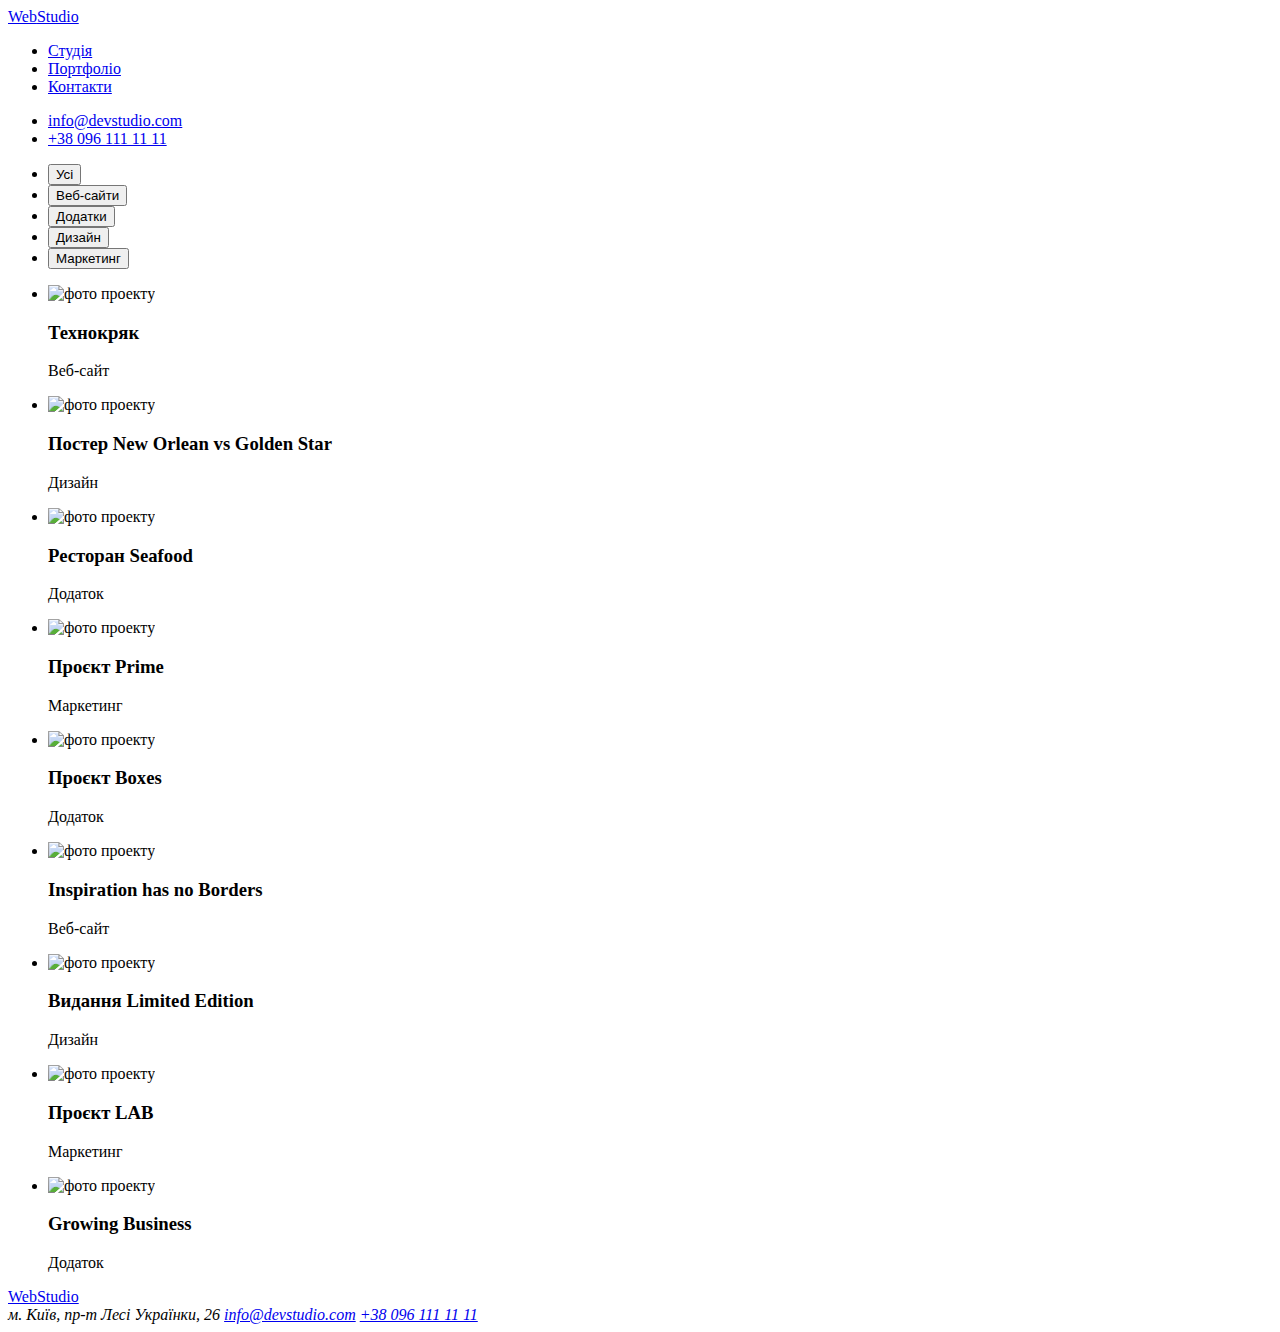
==== portfolio.html @ 147032fc "Add files via upload" ====
<!DOCTYPE html>
<html lang="uk">
<head>
    <meta charset="UTF-8">
    <meta http-equiv="X-UA-Compatible" content="IE=edge">
    <meta name="viewport" content="width=device-width, initial-scale=1.0">
    <title>Портфоліо</title>
    <link rel="preconnect" href="https://fonts.googleapis.com">
    <link rel="preconnect" href="https://fonts.gstatic.com" crossorigin>
    <link href="https://fonts.googleapis.com/css2?family=Raleway:wght@700&family=Roboto:wght@400;500;700;900&display=swap" rel="stylesheet">
    <link rel="stylesheet" href="./css/styles.css">
</head>
</head>
<body>
    <header class="page-header">
        <a class="logo-link link" href="#"><span class="logo-link-color">Web</span>Studio</a>
        <nav class="navigation">
            <ul class="nav-list list">
                <li class="nav-list-item">
                    <a class="nav-list-link link" href="#">Студія</a>
                </li>
                <li class="nav-list-item">
                    <a  class="nav-list-link link" href="#">Портфоліо</a>
                </li>
                <li class="nav-list-item">
                    <a  class="nav-list-link link" href="#">Контакти</a>
                </li>
            </ul>
        </nav>
        <ul class="list">
            <li class="project-list-items list"><a class="contact-mail link" href="mailto:info@devstudio.com">info@devstudio.com</a></li>
            <li class="project-list-items list"><a class="contact-phone link" href="tel:+380961111111">+38 096 111 11 11</a></li>
        </ul>
    </header>
    <!--Project filter-->
    <section>
        <ul class="project-filter">
            <li class="project-filter-button list"><button type="button">Усі</button></li>
            <li class="project-filter-button list"><button type="button">Веб-сайти</button></li>
            <li class="project-filter-button list"><button type="button">Додатки</button></li>
            <li class="project-filter-button list"><button type="button">Дизайн</button></li>
            <li class="project-filter-button list"><button type="button">Маркетинг</button></li>
        </ul>
    </section>
    <!--Project-->
    <section>
        <ul class="project-items-list">
            <li class="project-list-items list">
                <img src="./images/img-2(1).png" width="370" alt="фото проекту">
                <h3 class="project-item">Технокряк</h3>
                <p class="project-list-item">Веб-сайт</p>
            </li>
            <li class="project-list-items list">
                <img src="./images/img-2(2).png" width="370" alt="фото проекту">
                <h3 class="project-item">Постер New Orlean vs Golden Star</h3 class="project-item">
                <p class="project-list-item">Дизайн</p>
            </li>
            <li class="project-list-items list">
                <img src="./images/img-2(3).png" width="370" alt="фото проекту">
                <h3 class="project-item">Ресторан Seafood</h3 class="project-item">
                <p class="project-list-item">Додаток</p>
            </li>
            <li class="project-list-items list">
                <img src="./images/img-2(4).png" width="370" alt="фото проекту">
                <h3 class="project-item">Проєкт Prime</h3 class="project-item">
                <p class="project-list-item">Маркетинг</p>
            </li>
            <li class="project-list-items list">
                <img src="./images/img-2(5).png" width="370" alt="фото проекту">
                <h3 class="project-item">Проєкт Boxes</h3 class="project-item">
                <p class="project-list-item">Додаток</p>
            </li>
            <li class="project-list-items list">
                <img src="./images/img-2(6).png" width="370" alt="фото проекту">
                <h3 class="project-item">Inspiration has no Borders</h3 class="project-item">
                <p class="project-list-item">Веб-сайт</p>
            </li>
            <li class="project-list-items list">
                <img src="./images/img-2(7).png" width="370" alt="фото проекту">
                <h3 class="project-item">Видання Limited Edition</h3 class="project-item">
                <p class="project-list-item">Дизайн</p>
            </li>
            <li class="project-list-items list">
                <img src="./images/img-2(8).png" width="370" alt="фото проекту">
                <h3 class="project-item">Проєкт LAB</h3 class="project-item">
                <p class="project-list-item">Маркетинг</p>
            </li>
            <li class="project-list-items list">
                <img src="./images/img-2(9).png" width="370" alt="фото проекту">
                <h3 class="project-item">Growing Business</h3>
                <p class="project-list-item">Додаток</p>
            </li>
        </ul>
    </section>
    <footer>
        <a class="logo-link link" href="#"><span class="logo-link-color">Web</span>Studio</a>
        <address class="contact-address">
            м. Київ, пр-т Лесі Українки, 26
            <a class="contacts link" href="mailto:info@devstudio.com">info@devstudio.com</a>
            <a class="contacts link" href="tel:+380961111111">+38 096 111 11 11</a>                
        </address>
    </footer>
</body>
</html>
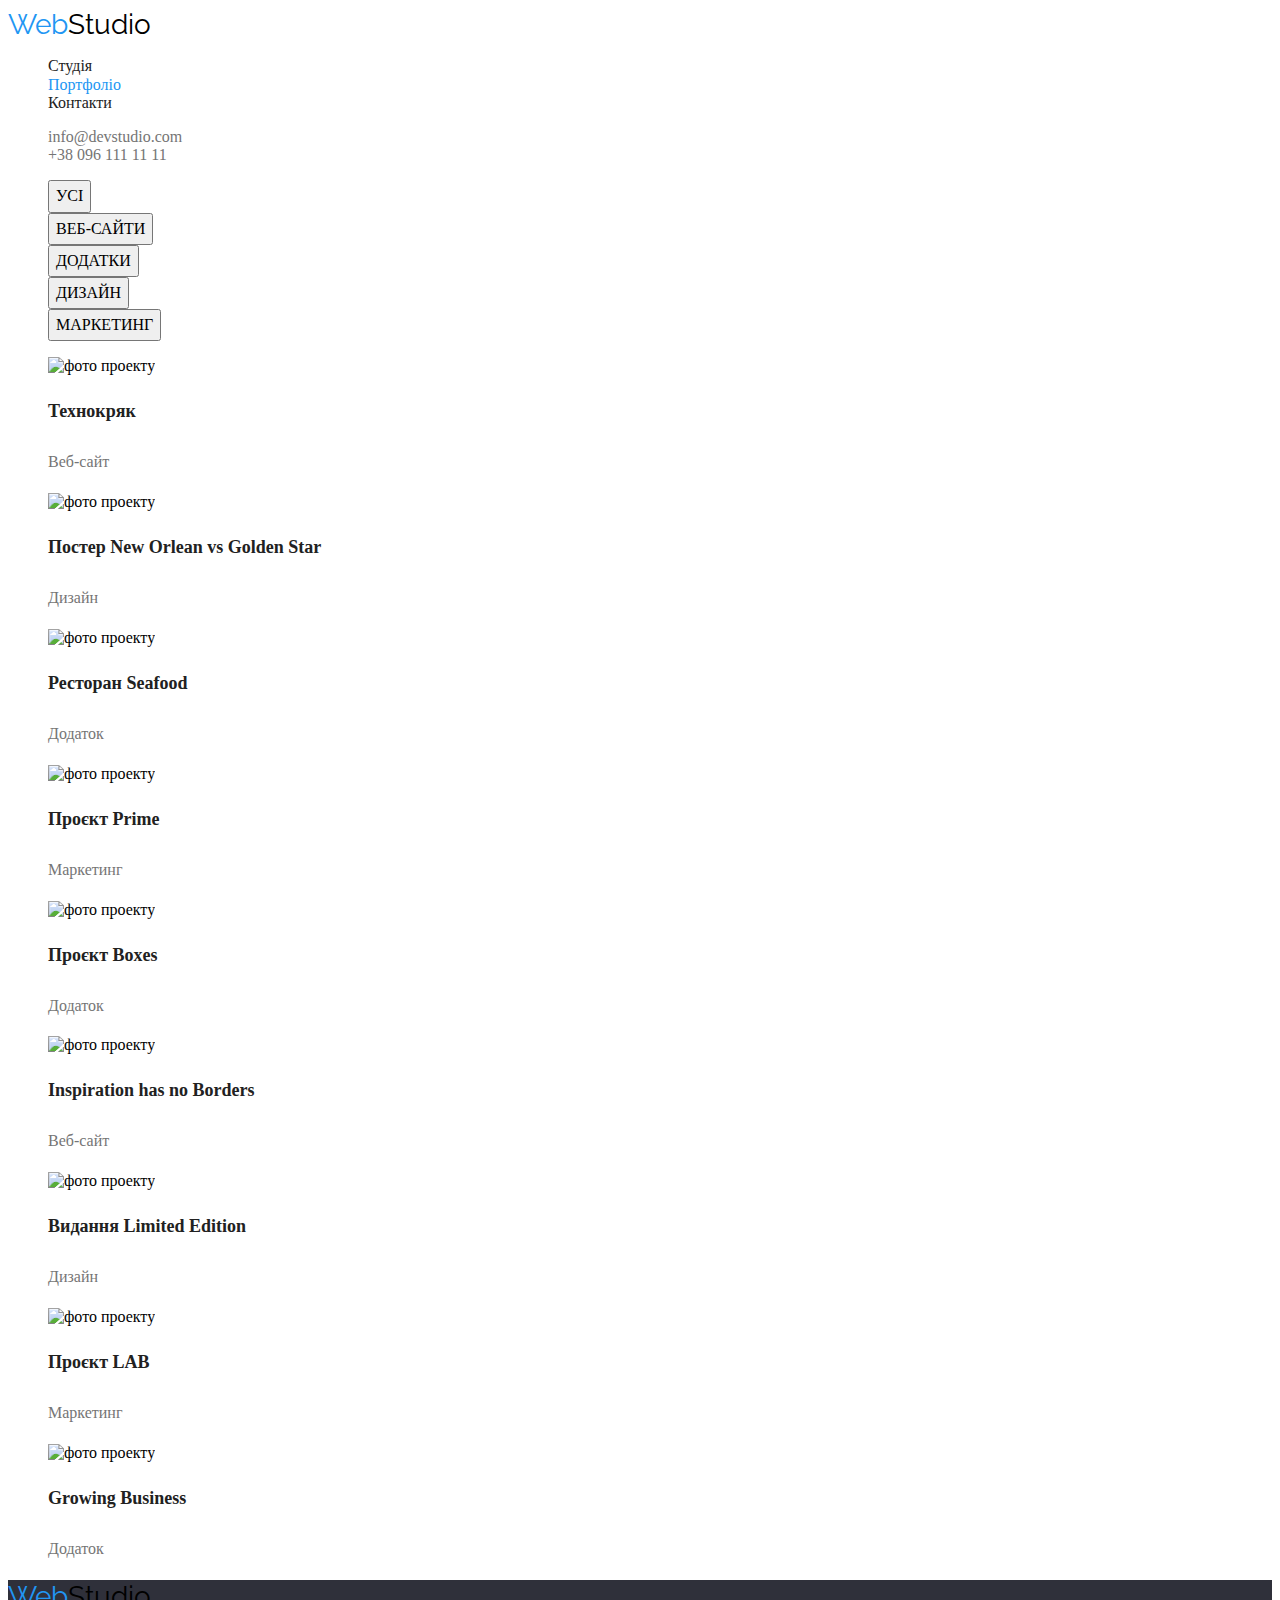
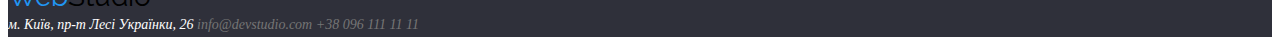
==== commit 9fec7e27: "Add files via upload" ====
--- a/portfolio.html
+++ b/portfolio.html
@@ -13,14 +13,14 @@
 </head>
 <body>
     <header class="page-header">
-        <a class="logo-link link" href="#"><span class="logo-link-color">Web</span>Studio</a>
+        <a class="logo-link link" href="#"><span class="accent">Web</span>Studio</a>
         <nav class="navigation">
             <ul class="nav-list list">
                 <li class="nav-list-item">
-                    <a class="nav-list-link link" href="#">Студія</a>
+                    <a class="nav-list-link link" href="index.html">Студія</a>
                 </li>
                 <li class="nav-list-item">
-                    <a  class="nav-list-link link" href="#">Портфоліо</a>
+                    <a  class="nav-list-link link" href="#"><span class="accent">Портфоліо</span></a>
                 </li>
                 <li class="nav-list-item">
                     <a  class="nav-list-link link" href="#">Контакти</a>
@@ -32,18 +32,15 @@
             <li class="project-list-items list"><a class="contact-phone link" href="tel:+380961111111">+38 096 111 11 11</a></li>
         </ul>
     </header>
-    <!--Project filter-->
+    <!--Project-->
     <section>
         <ul class="project-filter">
-            <li class="project-filter-button list"><button type="button">Усі</button></li>
-            <li class="project-filter-button list"><button type="button">Веб-сайти</button></li>
-            <li class="project-filter-button list"><button type="button">Додатки</button></li>
-            <li class="project-filter-button list"><button type="button">Дизайн</button></li>
-            <li class="project-filter-button list"><button type="button">Маркетинг</button></li>
-        </ul>
-    </section>
-    <!--Project-->
-    <section>
+            <li class="list"><button  class="project-filter-button" type="button">Усі</button></li>
+            <li class="list"><button  class="project-filter-button" type="button">Веб-сайти</button></li>
+            <li class="list"><button  class="project-filter-button" type="button">Додатки</button></li>
+            <li class="list"><button  class="project-filter-button" type="button">Дизайн</button></li>
+            <li class="list"><button  class="project-filter-button" type="button">Маркетинг</button></li>
+        </ul>    
         <ul class="project-items-list">
             <li class="project-list-items list">
                 <img src="./images/img-2(1).png" width="370" alt="фото проекту">
@@ -92,8 +89,8 @@
             </li>
         </ul>
     </section>
-    <footer>
-        <a class="logo-link link" href="#"><span class="logo-link-color">Web</span>Studio</a>
+    <footer class="page-footer">
+        <a class="logo-link link" href="#"><span class="accent">Web</span>Studio</a>
         <address class="contact-address">
             м. Київ, пр-т Лесі Українки, 26
             <a class="contacts link" href="mailto:info@devstudio.com">info@devstudio.com</a>
--- a/css/styles.css
+++ b/css/styles.css
@@ -0,0 +1,231 @@
+:root{
+    --primery-font-family: Roboto, sans-serif;
+    --secondary-font-family: Raleway, sans-serif;
+    --primery-text-color-teme-light:#000000;
+    --secondary-text-color-teme-light:#212121;
+    --primery-text-color-teme-dark:#FFFFFF;
+    --secondary-text-color-teme-dark:#757575;
+    --accent-color: #2196F3;
+    --background-color-dark-teme: #2F303A;
+}
+
+.body{
+    font-family: Roboto, sans-serif;
+}
+
+.list{
+    list-style: none;
+}
+
+.link{
+    text-decoration: none;
+}
+
+.accent{
+    color: var(--accent-color);
+}
+
+/*====Start Header====*/
+
+.logo-link{
+    font-family: var(--secondary-font-family);
+    font-style: 900;
+    font-size: 28px;
+    line-height: 1.19;
+    vertical-align: top;
+    letter-spacing: 3%;
+    color: var(--primery-text-color-teme-light);   
+}
+
+.nav-list-link{
+    font-style: 500;
+    font-size: 16px;
+    line-height: 1.14;
+    vertical-align: top;
+    letter-spacing: 2%;
+    color: var(--secondary-text-color-teme-light);
+    ;
+}
+
+.nav-list-link:hover, 
+.nav-list-link:focus{
+    color: var(--accent-color);
+}
+
+.contact-mail, 
+.contact-phone {
+    font-style: 500;
+    font-size: 16px;
+    line-height: 1.14;
+    vertical-align: top;
+    letter-spacing: 2%;
+    color: var(--secondary-text-color-teme-dark);
+}
+
+.contact-mail:hover, 
+.contact-mail:focus, 
+.contact-phone:hover, 
+.contact-phone:focus{
+    color: var(--accent-color);
+}
+
+
+/*====End Header====*/
+
+/*====Start Hero====*/
+
+.hero{
+    background-color: var(--background-color-dark-teme);
+}
+
+.modal-button{
+    font-family: inherit;
+    font-style: 700;
+    font-size: 16px;
+    line-height: 1.87;
+    letter-spacing: 6%;
+    color: var(--primery-text-color-teme-light);
+    text-transform: uppercase;
+    cursor: pointer;
+}
+
+.modal-button:hover, 
+.modal-buttone:focus{
+    background-color: var(--accent-color);
+    color: var(--primery-text-color-teme-dark);
+}
+
+.main-title{
+    font-style: black;
+    font-weight: 700;
+    font-size: 44px;
+    line-height: 1.36;
+    vertical-align: top;
+    letter-spacing: 6%;
+    color: var(--primery-text-color-teme-dark); 
+}
+
+/*====End Hero====*/
+
+/*====Start Feature====*/
+
+.feature-item{
+    font-style: 900;
+    font-size: 14px;
+    line-height: 1.14;
+    vertical-align: top;
+    letter-spacing: 3%;
+    color: var(--secondary-text-color-teme-light);
+}
+
+.feature-list-item{
+    font-style: 400;
+    font-size: 14px;
+    line-height: 1.71;
+    vertical-align: top;
+    letter-spacing: 3%;
+    color: var(--secondary-text-color-teme-dark);
+}
+
+/*====End Feature====*/
+
+/*====Start Team====*/
+
+.subtitle{
+    font-style: 400;
+    font-size: 36px;
+    line-height: 1.16;
+    vertical-align: top;
+    letter-spacing: 3%;
+    color: var(--secondary-text-color-teme-light);
+    background-color: #F5F4FA;
+}
+
+.about-team-name{
+    font-style: 500;
+    font-size: 16px;
+    line-height: 1.19;
+    vertical-align: top;
+    letter-spacing: 3%;
+    color: var(--secondary-text-color-teme-light);
+    background-color:  #F5F4FA;
+}
+
+
+.about-team-item{
+    font-style: 400;
+    font-size: 16px;
+    line-height: 1.19;
+    vertical-align: Top;
+    letter-spacing: 3%;
+    color: var(--secondary-text-color-teme-dark);
+    background-color:  #F5F4FA;
+}
+
+/*====End Team====*/
+
+/*====Start Footer====*/
+
+.page-footer{
+    background-color: var(--background-color-dark-teme);
+}
+
+.contact-address{
+    font-style: 500;
+    font-size: 14px;
+    line-height: 1.71;
+    vertical-align: Top;
+    letter-spacing: 3%;
+    color: var(--primery-text-color-teme-dark);
+}
+
+.contacts{
+    font-style: 400;
+    font-size: 14px;
+    line-height: 1.71;
+    vertical-align: Top;
+    letter-spacing: 3%;
+    color: var(--secondary-text-color-teme-dark); 
+}
+
+/*====End Footer====*/
+
+/*====Start Project====*/
+
+.project-filter-button{
+    font-family: inherit;
+    font-style: 500;
+    font-size: 16px;
+    line-height: 1.63;
+    letter-spacing: 6%;
+    color: var(--primery-text-color-teme-light);
+    text-transform: uppercase;
+    cursor: pointer;
+}
+
+
+.project-filter-button:hover, 
+.project-filter-button:focus{
+    background-color: var(--accent-color);
+    color: var(--primery-text-color-teme-dark);
+}
+
+.project-item{
+    font-style: 500;
+    font-size: 18px;
+    line-height: 2.00;
+    vertical-align: Top;
+    letter-spacing: 6%;
+    color: var(--secondary-text-color-teme-light); 
+}
+
+.project-list-item{
+    font-style: 400;
+    font-size: 16px;
+    line-height: 1.87;
+    vertical-align: Top;
+    letter-spacing: 3%;
+    color: var(--secondary-text-color-teme-dark); 
+}
+
+/*====End Project====*/
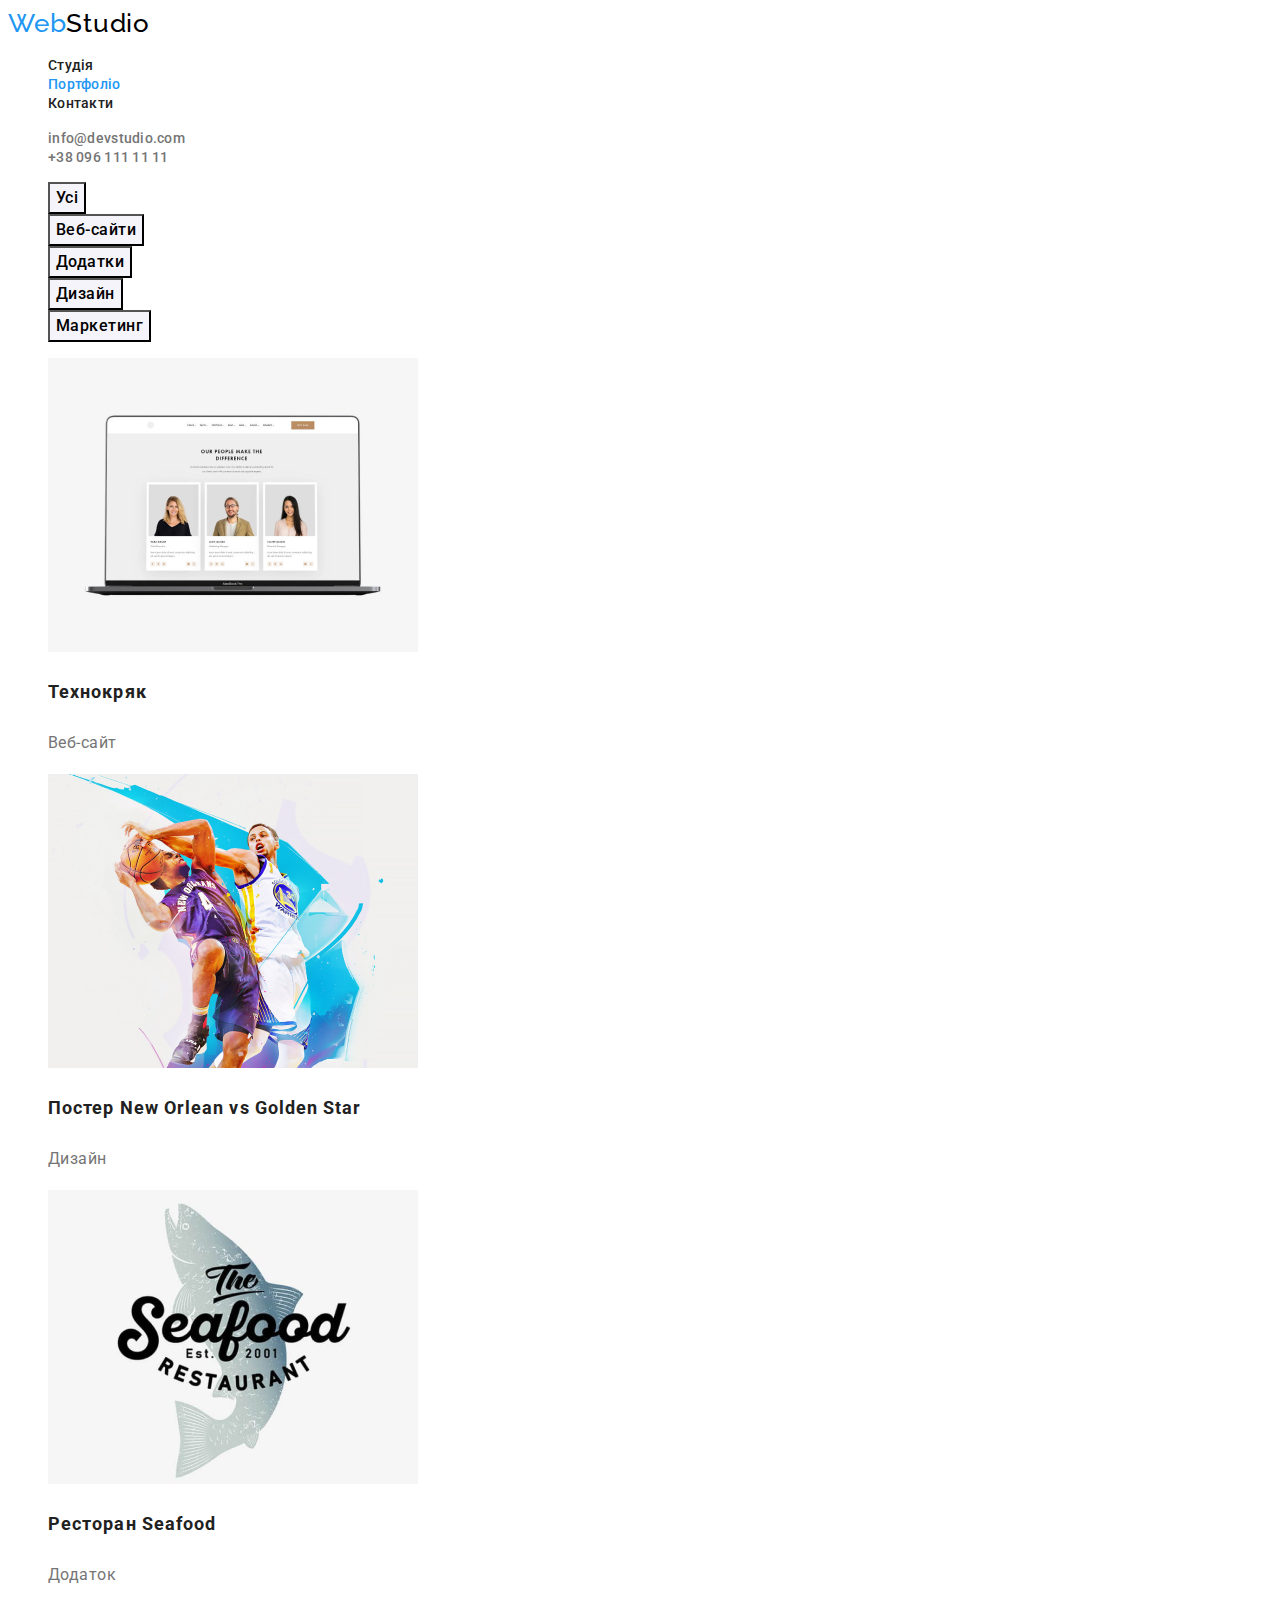
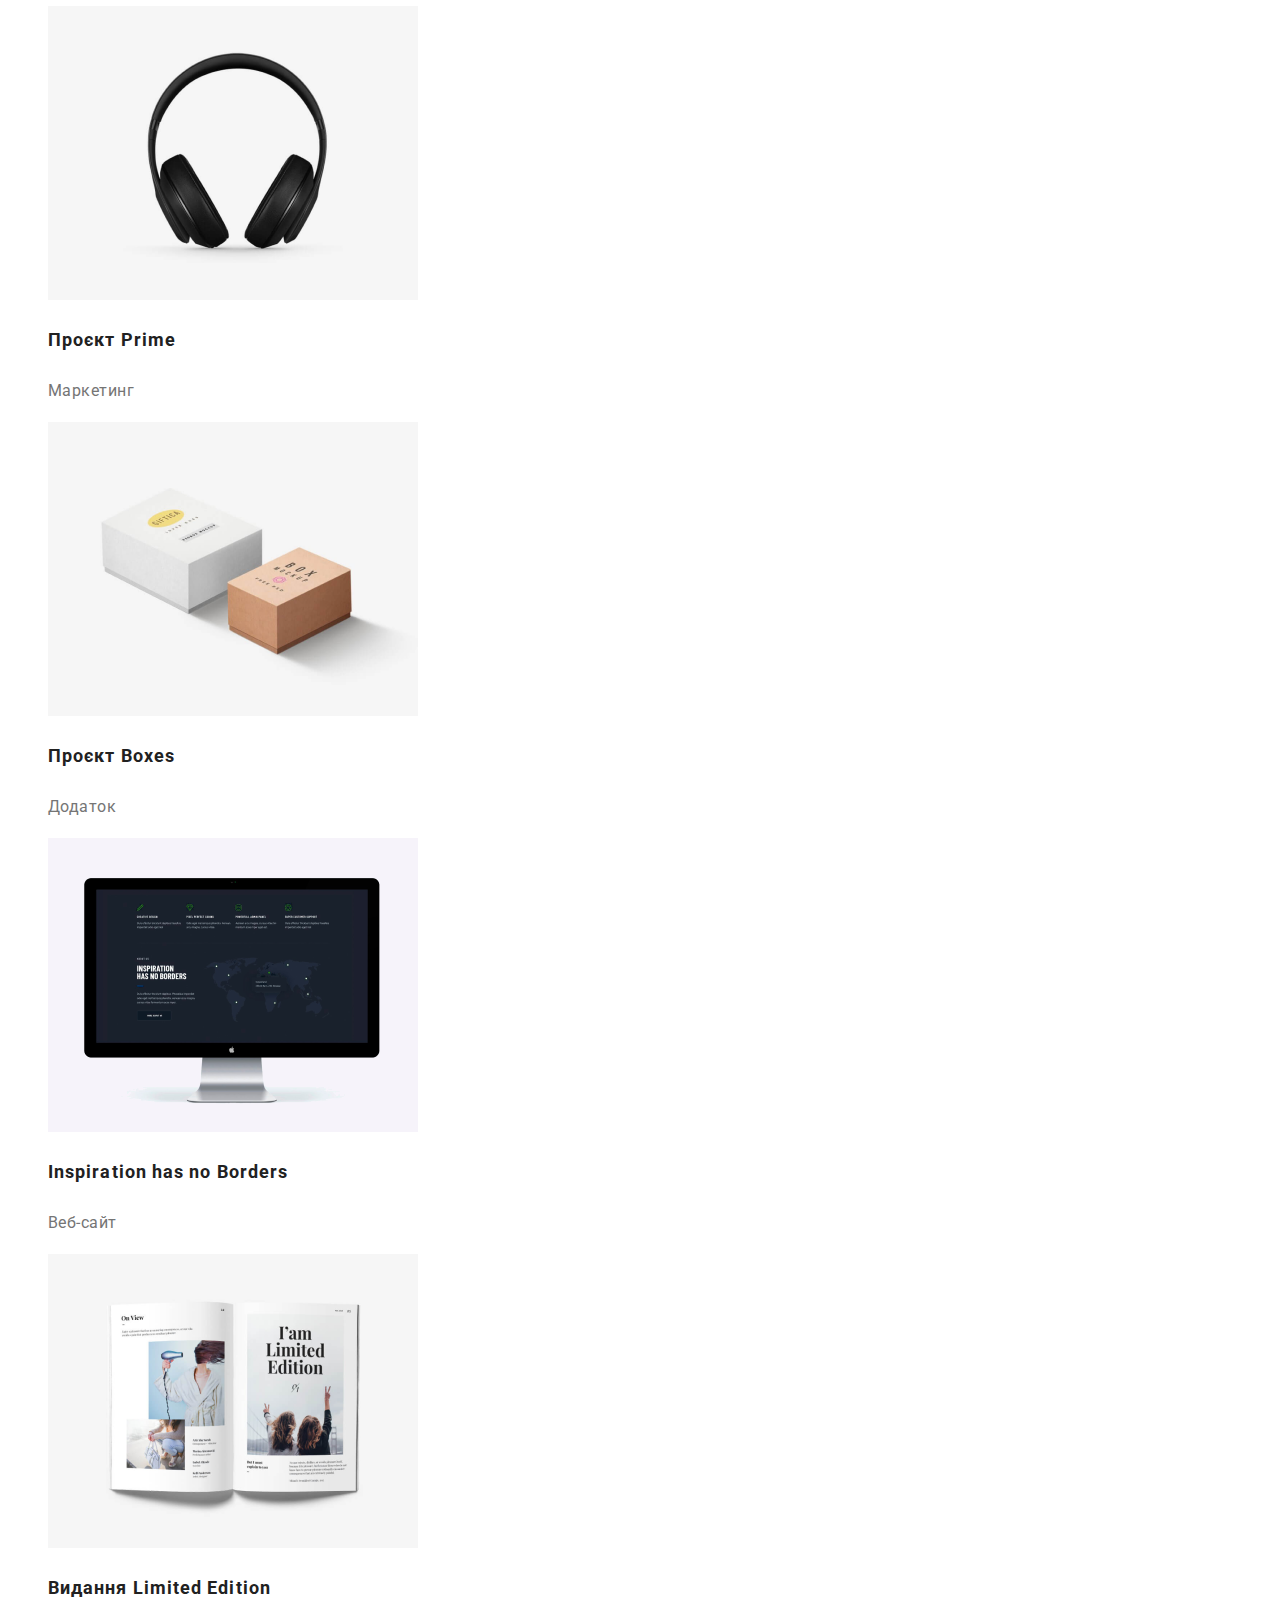
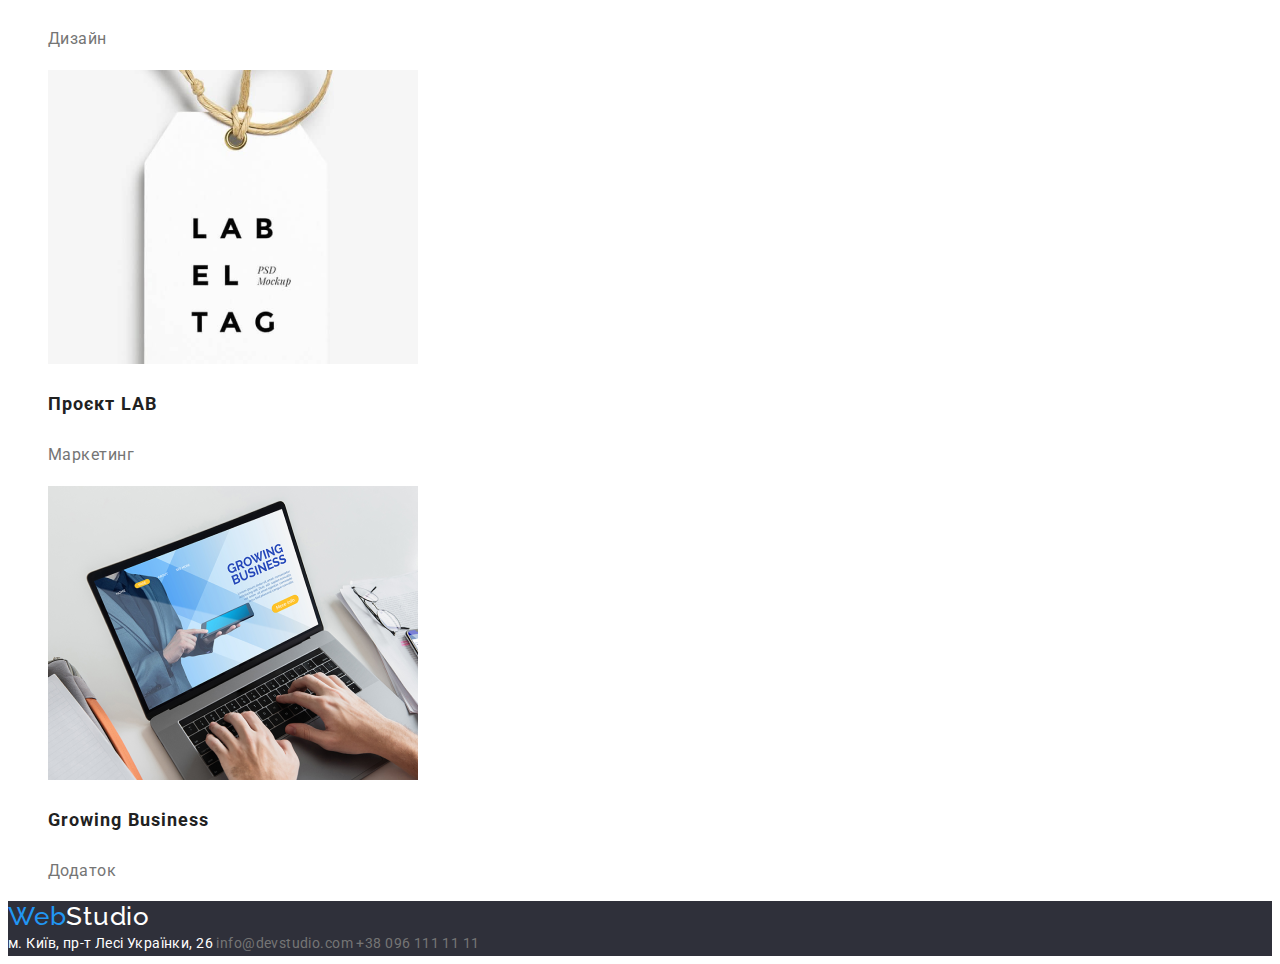
==== commit 6aa02b13: "Add files via upload" ====
--- a/portfolio.html
+++ b/portfolio.html
@@ -32,7 +32,8 @@
             <li class="project-list-items list"><a class="contact-phone link" href="tel:+380961111111">+38 096 111 11 11</a></li>
         </ul>
     </header>
-    <!--Project-->
+    <main>
+        <!--Project-->
     <section>
         <ul class="project-filter">
             <li class="list"><button  class="project-filter-button" type="button">Усі</button></li>
@@ -43,52 +44,71 @@
         </ul>    
         <ul class="project-items-list">
             <li class="project-list-items list">
-                <img src="./images/img-2(1).png" width="370" alt="фото проекту">
-                <h3 class="project-item">Технокряк</h3>
-                <p class="project-list-item">Веб-сайт</p>
+                <a class="link" href="">
+                    <img src="./images/img-2(1).png" width="370" alt="фото проекту">
+                    <h3 class="project-item">Технокряк</h3>
+                    <p class="project-list-item">Веб-сайт</p>
+                </a>
             </li>
             <li class="project-list-items list">
-                <img src="./images/img-2(2).png" width="370" alt="фото проекту">
-                <h3 class="project-item">Постер New Orlean vs Golden Star</h3 class="project-item">
-                <p class="project-list-item">Дизайн</p>
+                <a class="link" href="">
+                    <img src="./images/img-2(2).png" width="370" alt="фото проекту">
+                    <h3 class="project-item">Постер New Orlean vs Golden Star</h3 class="project-item">
+                    <p class="project-list-item">Дизайн</p>
+                </a>
             </li>
             <li class="project-list-items list">
-                <img src="./images/img-2(3).png" width="370" alt="фото проекту">
-                <h3 class="project-item">Ресторан Seafood</h3 class="project-item">
-                <p class="project-list-item">Додаток</p>
+                <a class="link" href="">
+                    <img src="./images/img-2(3).png" width="370" alt="фото проекту">
+                    <h3 class="project-item">Ресторан Seafood</h3 class="project-item">
+                    <p class="project-list-item">Додаток</p>
+                </a>
             </li>
             <li class="project-list-items list">
-                <img src="./images/img-2(4).png" width="370" alt="фото проекту">
-                <h3 class="project-item">Проєкт Prime</h3 class="project-item">
-                <p class="project-list-item">Маркетинг</p>
+                <a class="link" href="">
+                    <img src="./images/img-2(4).png" width="370" alt="фото проекту">
+                    <h3 class="project-item">Проєкт Prime</h3 class="project-item">
+                    <p class="project-list-item">Маркетинг</p>
+                </a>
             </li>
             <li class="project-list-items list">
-                <img src="./images/img-2(5).png" width="370" alt="фото проекту">
-                <h3 class="project-item">Проєкт Boxes</h3 class="project-item">
-                <p class="project-list-item">Додаток</p>
+                <a class="link" href="">
+                    <img src="./images/img-2(5).png" width="370" alt="фото проекту">
+                    <h3 class="project-item">Проєкт Boxes</h3 class="project-item">
+                    <p class="project-list-item">Додаток</p>
+                </a>
             </li>
             <li class="project-list-items list">
-                <img src="./images/img-2(6).png" width="370" alt="фото проекту">
-                <h3 class="project-item">Inspiration has no Borders</h3 class="project-item">
-                <p class="project-list-item">Веб-сайт</p>
+                <a class="link" href="">
+                    <img src="./images/img-2(6).png" width="370" alt="фото проекту">
+                    <h3 class="project-item">Inspiration has no Borders</h3 class="project-item">
+                    <p class="project-list-item">Веб-сайт</p>
+                </a>
             </li>
             <li class="project-list-items list">
-                <img src="./images/img-2(7).png" width="370" alt="фото проекту">
-                <h3 class="project-item">Видання Limited Edition</h3 class="project-item">
-                <p class="project-list-item">Дизайн</p>
+                <a class="link" href="">
+                    <img src="./images/img-2(7).png" width="370" alt="фото проекту">
+                    <h3 class="project-item">Видання Limited Edition</h3 class="project-item">
+                    <p class="project-list-item">Дизайн</p>
+                </a>
             </li>
             <li class="project-list-items list">
-                <img src="./images/img-2(8).png" width="370" alt="фото проекту">
-                <h3 class="project-item">Проєкт LAB</h3 class="project-item">
-                <p class="project-list-item">Маркетинг</p>
+                <a class="link" href="">
+                    <img src="./images/img-2(8).png" width="370" alt="фото проекту">
+                    <h3 class="project-item">Проєкт LAB</h3 class="project-item">
+                    <p class="project-list-item">Маркетинг</p>
+                </a>
             </li>
             <li class="project-list-items list">
-                <img src="./images/img-2(9).png" width="370" alt="фото проекту">
-                <h3 class="project-item">Growing Business</h3>
-                <p class="project-list-item">Додаток</p>
+                <a class="link" href="">
+                    <img src="./images/img-2(9).png" width="370" alt="фото проекту">
+                    <h3 class="project-item">Growing Business</h3>
+                    <p class="project-list-item">Додаток</p>
+                </a>
             </li>
         </ul>
     </section>
+    </main>
     <footer class="page-footer">
         <a class="logo-link link" href="#"><span class="accent">Web</span>Studio</a>
         <address class="contact-address">
--- a/css/styles.css
+++ b/css/styles.css
@@ -6,11 +6,12 @@
     --primery-text-color-teme-dark:#FFFFFF;
     --secondary-text-color-teme-dark:#757575;
     --accent-color: #2196F3;
-    --background-color-dark-teme: #2F303A;
-}
-
-.body{
-    font-family: Roboto, sans-serif;
+    --background-color-teme-dark: #2F303A;
+    --background-color-teme-light: #F5F4FA;
+}
+
+body{
+    font-family: var(--primery-font-family);
 }
 
 .list{
@@ -29,22 +30,19 @@
 
 .logo-link{
     font-family: var(--secondary-font-family);
-    font-style: 900;
-    font-size: 28px;
+    font-weight: 500;
+    font-size: 26px;
     line-height: 1.19;
-    vertical-align: top;
-    letter-spacing: 3%;
+    letter-spacing: 0.03em;
     color: var(--primery-text-color-teme-light);   
 }
 
 .nav-list-link{
-    font-style: 500;
-    font-size: 16px;
+    font-weight: 500;
+    font-size: 14px;
     line-height: 1.14;
-    vertical-align: top;
-    letter-spacing: 2%;
-    color: var(--secondary-text-color-teme-light);
-    ;
+    letter-spacing: 0.02em;
+    color: var(--secondary-text-color-teme-light);
 }
 
 .nav-list-link:hover, 
@@ -54,11 +52,10 @@
 
 .contact-mail, 
 .contact-phone {
-    font-style: 500;
-    font-size: 16px;
+    font-weight: 500;
+    font-size: 14px;
     line-height: 1.14;
-    vertical-align: top;
-    letter-spacing: 2%;
+    letter-spacing: 0.02em;
     color: var(--secondary-text-color-teme-dark);
 }
 
@@ -75,33 +72,26 @@
 /*====Start Hero====*/
 
 .hero{
-    background-color: var(--background-color-dark-teme);
+    background-color: var(--background-color-teme-dark);
 }
 
 .modal-button{
     font-family: inherit;
-    font-style: 700;
+    font-weight: 700;
     font-size: 16px;
     line-height: 1.87;
-    letter-spacing: 6%;
-    color: var(--primery-text-color-teme-light);
-    text-transform: uppercase;
+    letter-spacing: 0.06em;
+    color: var(--primery-text-color-teme-dark);
+    background-color: var(--accent-color);
+    text-transform: none;
     cursor: pointer;
 }
 
-.modal-button:hover, 
-.modal-buttone:focus{
-    background-color: var(--accent-color);
-    color: var(--primery-text-color-teme-dark);
-}
-
 .main-title{
-    font-style: black;
-    font-weight: 700;
+    font-weight: 900;
     font-size: 44px;
     line-height: 1.36;
-    vertical-align: top;
-    letter-spacing: 6%;
+    letter-spacing: 0.06em;
     color: var(--primery-text-color-teme-dark); 
 }
 
@@ -110,20 +100,18 @@
 /*====Start Feature====*/
 
 .feature-item{
-    font-style: 900;
+    font-weight: 700;
     font-size: 14px;
     line-height: 1.14;
-    vertical-align: top;
-    letter-spacing: 3%;
+    letter-spacing: 0.03em;
     color: var(--secondary-text-color-teme-light);
 }
 
 .feature-list-item{
-    font-style: 400;
+    font-weight: 400;
     font-size: 14px;
     line-height: 1.71;
-    vertical-align: top;
-    letter-spacing: 3%;
+    letter-spacing: 0.03em;
     color: var(--secondary-text-color-teme-dark);
 }
 
@@ -131,35 +119,32 @@
 
 /*====Start Team====*/
 
+.our-team{
+    background-color: var(--background-color-teme-light);
+}
+
 .subtitle{
-    font-style: 400;
+    font-weight: 700;
     font-size: 36px;
     line-height: 1.16;
-    vertical-align: top;
-    letter-spacing: 3%;
-    color: var(--secondary-text-color-teme-light);
-    background-color: #F5F4FA;
+    letter-spacing: 0.03em;
+    color: var(--secondary-text-color-teme-light);
 }
 
 .about-team-name{
-    font-style: 500;
+    font-weight: 500;
     font-size: 16px;
     line-height: 1.19;
-    vertical-align: top;
-    letter-spacing: 3%;
-    color: var(--secondary-text-color-teme-light);
-    background-color:  #F5F4FA;
-}
-
+    letter-spacing: 0.03em;
+    color: var(--secondary-text-color-teme-light);
+}
 
 .about-team-item{
-    font-style: 400;
+    font-weight: 400;
     font-size: 16px;
     line-height: 1.19;
-    vertical-align: Top;
-    letter-spacing: 3%;
+    letter-spacing: 0.03em;
     color: var(--secondary-text-color-teme-dark);
-    background-color:  #F5F4FA;
 }
 
 /*====End Team====*/
@@ -167,24 +152,28 @@
 /*====Start Footer====*/
 
 .page-footer{
-    background-color: var(--background-color-dark-teme);
+    background-color: var(--background-color-teme-dark);
+
+}
+
+.page-footer>.logo-link{
+    color: var(--primery-text-color-teme-dark);
 }
 
 .contact-address{
-    font-style: 500;
+    font-style: normal;
+    font-weight: 400;
     font-size: 14px;
     line-height: 1.71;
-    vertical-align: Top;
-    letter-spacing: 3%;
+    letter-spacing: 0.03em;
     color: var(--primery-text-color-teme-dark);
 }
 
 .contacts{
-    font-style: 400;
+    font-weight: 400;
     font-size: 14px;
     line-height: 1.71;
-    vertical-align: Top;
-    letter-spacing: 3%;
+    letter-spacing: 0.03em;
     color: var(--secondary-text-color-teme-dark); 
 }
 
@@ -194,12 +183,13 @@
 
 .project-filter-button{
     font-family: inherit;
-    font-style: 500;
+    font-weight: 500;
     font-size: 16px;
     line-height: 1.63;
-    letter-spacing: 6%;
+    letter-spacing: 0.03em;
     color: var(--primery-text-color-teme-light);
-    text-transform: uppercase;
+    background-color: var(--background-color-teme-light);
+    text-transform: none;
     cursor: pointer;
 }
 
@@ -211,20 +201,18 @@
 }
 
 .project-item{
-    font-style: 500;
+    font-weight: 700;
     font-size: 18px;
     line-height: 2.00;
-    vertical-align: Top;
-    letter-spacing: 6%;
+    letter-spacing: 0.06em;
     color: var(--secondary-text-color-teme-light); 
 }
 
 .project-list-item{
-    font-style: 400;
+    font-weight: 400;
     font-size: 16px;
     line-height: 1.87;
-    vertical-align: Top;
-    letter-spacing: 3%;
+    letter-spacing: 0.03em;
     color: var(--secondary-text-color-teme-dark); 
 }
 
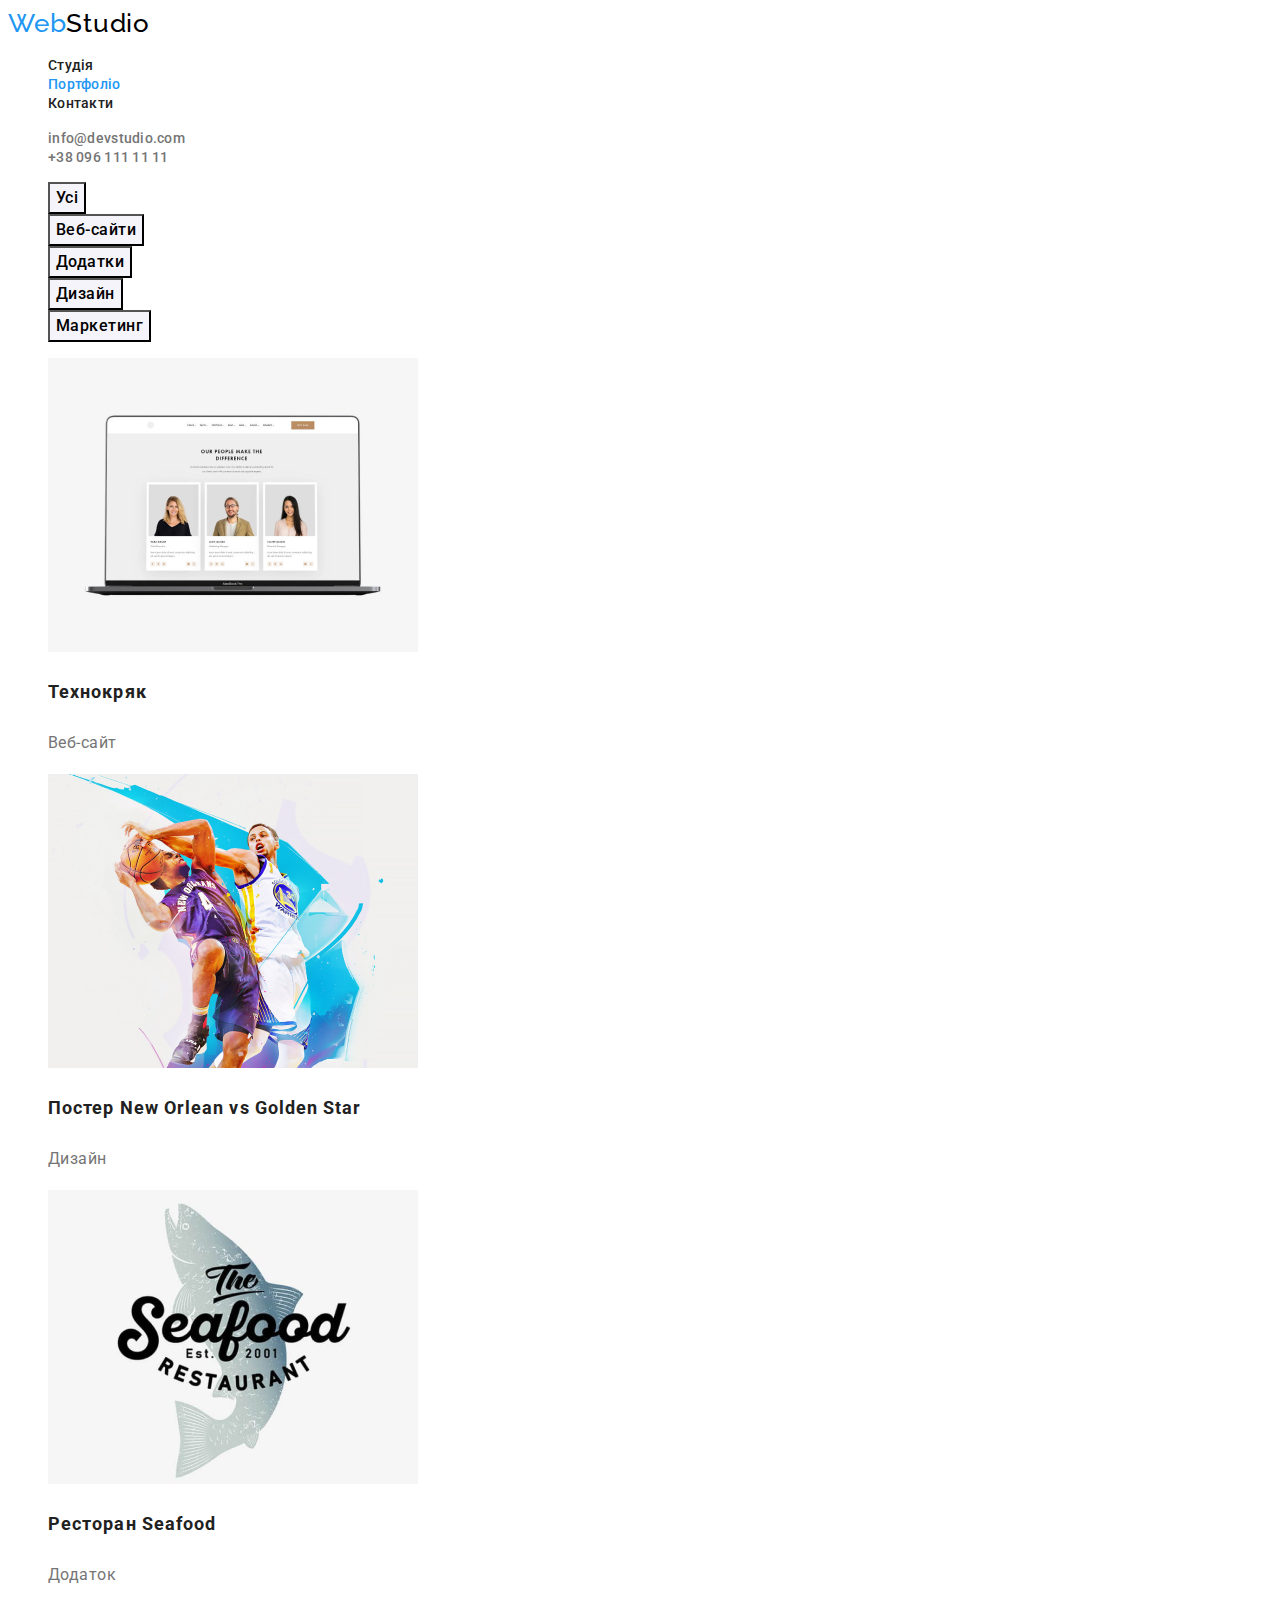
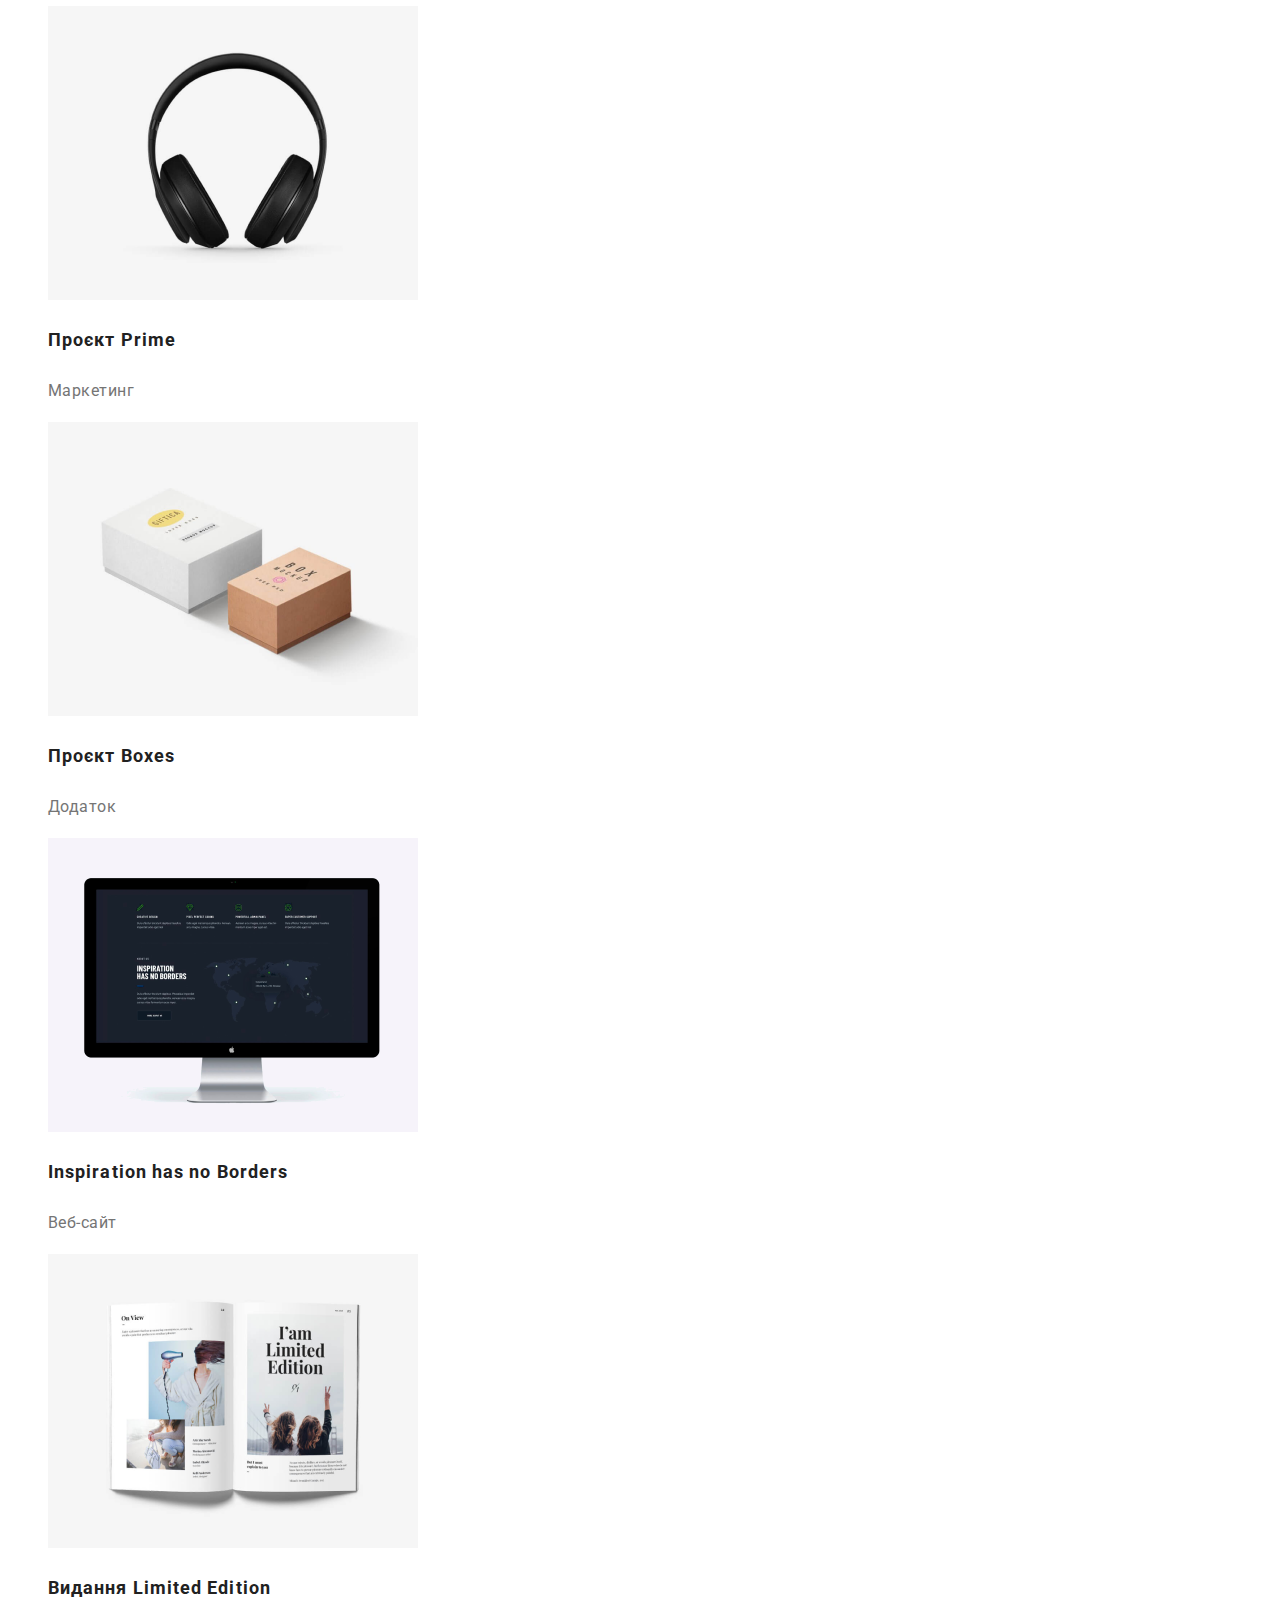
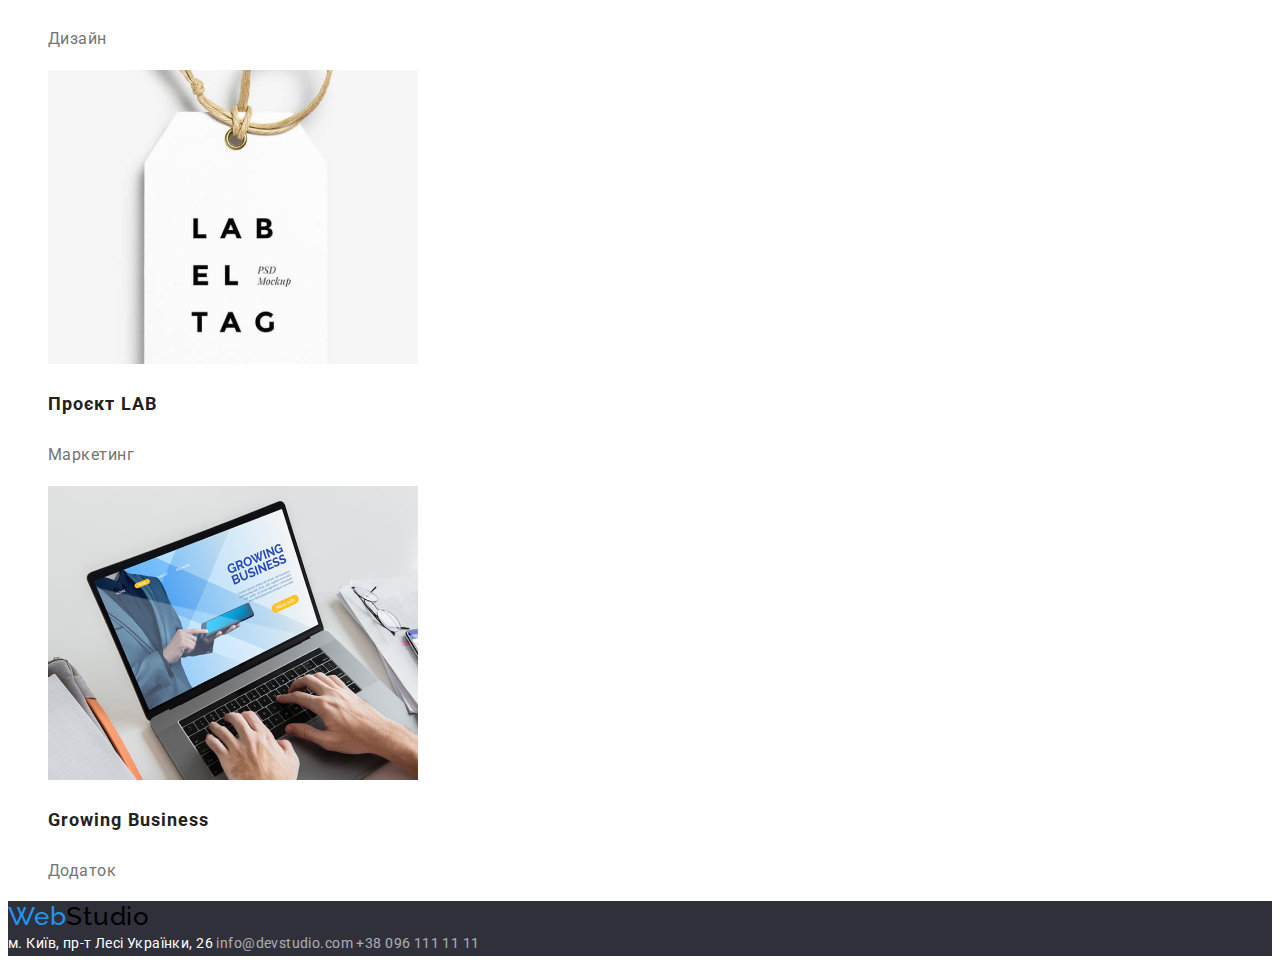
==== commit 182f2b4e: "Add files via upload" ====
--- a/portfolio.html
+++ b/portfolio.html
@@ -8,114 +8,142 @@
     <link rel="preconnect" href="https://fonts.googleapis.com">
     <link rel="preconnect" href="https://fonts.gstatic.com" crossorigin>
     <link href="https://fonts.googleapis.com/css2?family=Raleway:wght@700&family=Roboto:wght@400;500;700;900&display=swap" rel="stylesheet">
+    <link rel="stylesheet" href="https://cdnjs.cloudflare.com/ajax/libs/modern-normalize/1.1.0/modern-normalize.min.css" integrity="sha512-wpPYUAdjBVSE4KJnH1VR1HeZfpl1ub8YT/NKx4PuQ5NmX2tKuGu6U/JRp5y+Y8XG2tV+wKQpNHVUX03MfMFn9Q==" crossorigin="anonymous" referrerpolicy="no-referrer" />
     <link rel="stylesheet" href="./css/styles.css">
-</head>
 </head>
 <body>
     <header class="page-header">
-        <a class="logo-link link" href="#"><span class="accent">Web</span>Studio</a>
-        <nav class="navigation">
-            <ul class="nav-list list">
-                <li class="nav-list-item">
-                    <a class="nav-list-link link" href="index.html">Студія</a>
-                </li>
-                <li class="nav-list-item">
-                    <a  class="nav-list-link link" href="#"><span class="accent">Портфоліо</span></a>
-                </li>
-                <li class="nav-list-item">
-                    <a  class="nav-list-link link" href="#">Контакти</a>
-                </li>
-            </ul>
-        </nav>
-        <ul class="list">
-            <li class="project-list-items list"><a class="contact-mail link" href="mailto:info@devstudio.com">info@devstudio.com</a></li>
-            <li class="project-list-items list"><a class="contact-phone link" href="tel:+380961111111">+38 096 111 11 11</a></li>
-        </ul>
+        <div class="container header-container">
+            <a class="logo-link link" href="#"><span class="accent">Web</span>Studio</a>
+            <nav class="navigation">
+                <ul class="nav-list list">
+                    <li class="nav-list-item">
+                        <a class="nav-list-link link" href="index.html">Студія</a>
+                    </li>
+                    <li class="nav-list-item">
+                        <a  class="nav-list-link link" href="#"><span class="accent">Портфоліо</span></a>
+                    </li>
+                    <li class="nav-list-item">
+                        <a  class="nav-list-link link" href="#">Контакти</a>
+                    </li>
+                </ul>
+            </nav>
+                <ul class="contacts-list list">
+                    <li class="contact-list-item"><a class="contact-mail link" href="mailto:info@devstudio.com">info@devstudio.com</a></li>
+                    <li class="contact-list-item"><a class="contact-phone link" href="tel:+380961111111">+38 096 111 11 11</a></li>
+                </ul>
+        </div>
     </header>
     <main>
-        <!--Project-->
-    <section>
-        <ul class="project-filter">
-            <li class="list"><button  class="project-filter-button" type="button">Усі</button></li>
-            <li class="list"><button  class="project-filter-button" type="button">Веб-сайти</button></li>
-            <li class="list"><button  class="project-filter-button" type="button">Додатки</button></li>
-            <li class="list"><button  class="project-filter-button" type="button">Дизайн</button></li>
-            <li class="list"><button  class="project-filter-button" type="button">Маркетинг</button></li>
-        </ul>    
-        <ul class="project-items-list">
-            <li class="project-list-items list">
-                <a class="link" href="">
-                    <img src="./images/img-2(1).png" width="370" alt="фото проекту">
-                    <h3 class="project-item">Технокряк</h3>
-                    <p class="project-list-item">Веб-сайт</p>
-                </a>
-            </li>
-            <li class="project-list-items list">
-                <a class="link" href="">
-                    <img src="./images/img-2(2).png" width="370" alt="фото проекту">
-                    <h3 class="project-item">Постер New Orlean vs Golden Star</h3 class="project-item">
-                    <p class="project-list-item">Дизайн</p>
-                </a>
-            </li>
-            <li class="project-list-items list">
-                <a class="link" href="">
-                    <img src="./images/img-2(3).png" width="370" alt="фото проекту">
-                    <h3 class="project-item">Ресторан Seafood</h3 class="project-item">
-                    <p class="project-list-item">Додаток</p>
-                </a>
-            </li>
-            <li class="project-list-items list">
-                <a class="link" href="">
-                    <img src="./images/img-2(4).png" width="370" alt="фото проекту">
-                    <h3 class="project-item">Проєкт Prime</h3 class="project-item">
-                    <p class="project-list-item">Маркетинг</p>
-                </a>
-            </li>
-            <li class="project-list-items list">
-                <a class="link" href="">
-                    <img src="./images/img-2(5).png" width="370" alt="фото проекту">
-                    <h3 class="project-item">Проєкт Boxes</h3 class="project-item">
-                    <p class="project-list-item">Додаток</p>
-                </a>
-            </li>
-            <li class="project-list-items list">
-                <a class="link" href="">
-                    <img src="./images/img-2(6).png" width="370" alt="фото проекту">
-                    <h3 class="project-item">Inspiration has no Borders</h3 class="project-item">
-                    <p class="project-list-item">Веб-сайт</p>
-                </a>
-            </li>
-            <li class="project-list-items list">
-                <a class="link" href="">
-                    <img src="./images/img-2(7).png" width="370" alt="фото проекту">
-                    <h3 class="project-item">Видання Limited Edition</h3 class="project-item">
-                    <p class="project-list-item">Дизайн</p>
-                </a>
-            </li>
-            <li class="project-list-items list">
-                <a class="link" href="">
-                    <img src="./images/img-2(8).png" width="370" alt="фото проекту">
-                    <h3 class="project-item">Проєкт LAB</h3 class="project-item">
-                    <p class="project-list-item">Маркетинг</p>
-                </a>
-            </li>
-            <li class="project-list-items list">
-                <a class="link" href="">
-                    <img src="./images/img-2(9).png" width="370" alt="фото проекту">
-                    <h3 class="project-item">Growing Business</h3>
-                    <p class="project-list-item">Додаток</p>
-                </a>
-            </li>
-        </ul>
-    </section>
+        <!--Project-->  
+        <section>
+            <div class="container filter-container">
+                <ul class="project-filter">
+                    <li class="list"><button  class="project-filter-button" type="button">Усі</button></li>
+                    <li class="list"><button  class="project-filter-button" type="button">Веб-сайти</button></li>
+                    <li class="list"><button  class="project-filter-button" type="button">Додатки</button></li>
+                    <li class="list"><button  class="project-filter-button" type="button">Дизайн</button></li>
+                    <li class="list"><button  class="project-filter-button" type="button">Маркетинг</button></li>
+                </ul>  
+            </div>
+        </section>
+        <section>
+            <div class="container project-container">
+                <ul class="project-items-list">
+                    <li class="project-list-items list">
+                        <a class="link" href="">
+                            <img src="./images/img-2(1).png" width="370" alt="фото проекту">
+                            <div class="project-list-text">
+                                <h3 class="project-item">Технокряк</h3>
+                                <p class="project-list-item">Веб-сайт</p>
+                            </div>
+                        </a>
+                    </li>
+                    <li class="project-list-items list">
+                        <a class="link" href="">
+                            <img src="./images/img-2(2).png" width="370" alt="фото проекту">
+                            <div class="project-list-text">
+                                <h3 class="project-item">Постер New Orlean vs Golden Star</h3 class="project-item">
+                                    <p class="project-list-item">Дизайн</p>
+                            </div>
+                        </a>
+                    </li>
+                    <li class="project-list-items list">
+                        <a class="link" href="">
+                            <img src="./images/img-2(3).png" width="370" alt="фото проекту">
+                            <div class="project-list-text">
+                                <h3 class="project-item">Ресторан Seafood</h3 class="project-item">
+                                    <p class="project-list-item">Додаток</p>                                
+                            </div>
+                        </a>
+                    </li>
+                    <li class="project-list-items list">
+                        <a class="link" href="">
+                            <img src="./images/img-2(4).png" width="370" alt="фото проекту">
+                            <div class="project-list-text">
+                                <h3 class="project-item">Проєкт Prime</h3 class="project-item">
+                                    <p class="project-list-item">Маркетинг</p>
+                            </div>
+                        </a>
+                    </li>
+                    <li class="project-list-items list">
+                        <a class="link" href="">
+                            <img src="./images/img-2(5).png" width="370" alt="фото проекту">
+                            <div class="project-list-text">
+                                <h3 class="project-item">Проєкт Boxes</h3 class="project-item">
+                                    <p class="project-list-item">Додаток</p>
+                            </div>
+                        </a>
+                    </li>
+                    <li class="project-list-items list">
+                        <a class="link" href="">
+                            <img src="./images/img-2(6).png" width="370" alt="фото проекту">
+                            <div class="project-list-text">
+                                <h3 class="project-item">Inspiration has no Borders</h3 class="project-item">
+                                    <p class="project-list-item">Веб-сайт</p>
+                            </div>
+                        </a>
+                    </li>
+                    <li class="project-list-items list">
+                        <a class="link" href="">
+                            <img src="./images/img-2(7).png" width="370" alt="фото проекту">
+                            <div class="project-list-text">
+                                <h3 class="project-item">Видання Limited Edition</h3 class="project-item">
+                                    <p class="project-list-item">Дизайн</p>
+                            </div>
+                        </a>
+                    </li>
+                    <li class="project-list-items list">
+                        <a class="link" href="">
+                            <img src="./images/img-2(8).png" width="370" alt="фото проекту">
+                            <div class="project-list-text">
+                                <h3 class="project-item">Проєкт LAB</h3 class="project-item">
+                                    <p class="project-list-item">Маркетинг</p>
+                            </div>
+                        </a>
+                    </li>
+                    <li class="project-list-items list">
+                        <a class="link" href="">
+                            <img src="./images/img-2(9).png" width="370" alt="фото проекту">
+                            <div class="project-list-text">
+                                <h3 class="project-item">Growing Business</h3>
+                                <p class="project-list-item">Додаток</p>
+                            </div>
+                        </a>
+                    </li>
+                </ul>                
+            </div>
+        </section>      
     </main>
     <footer class="page-footer">
-        <a class="logo-link link" href="#"><span class="accent">Web</span>Studio</a>
-        <address class="contact-address">
-            м. Київ, пр-т Лесі Українки, 26
-            <a class="contacts link" href="mailto:info@devstudio.com">info@devstudio.com</a>
-            <a class="contacts link" href="tel:+380961111111">+38 096 111 11 11</a>                
-        </address>
+        <div class="container footer-container">
+            <a class="logo-link link" href="#"><span class="accent">Web</span>Studio</a>
+            <address class="contact-address">
+                <span>м. Київ, пр-т Лесі Українки, 26</span>
+                <a class="contacts link" href="mailto:info@devstudio.com">info@devstudio.com</a>
+                <a class="contacts link" href="tel:+380961111111">+38 096 111 11 11</a>                
+            </address>
+        </div>
     </footer>
 </body>
 </html>--- a/css/styles.css
+++ b/css/styles.css
@@ -174,7 +174,8 @@
     font-size: 14px;
     line-height: 1.71;
     letter-spacing: 0.03em;
-    color: var(--secondary-text-color-teme-dark); 
+    color: var(--primery-text-color-teme-dark); 
+    opacity: 0.6;
 }
 
 /*====End Footer====*/
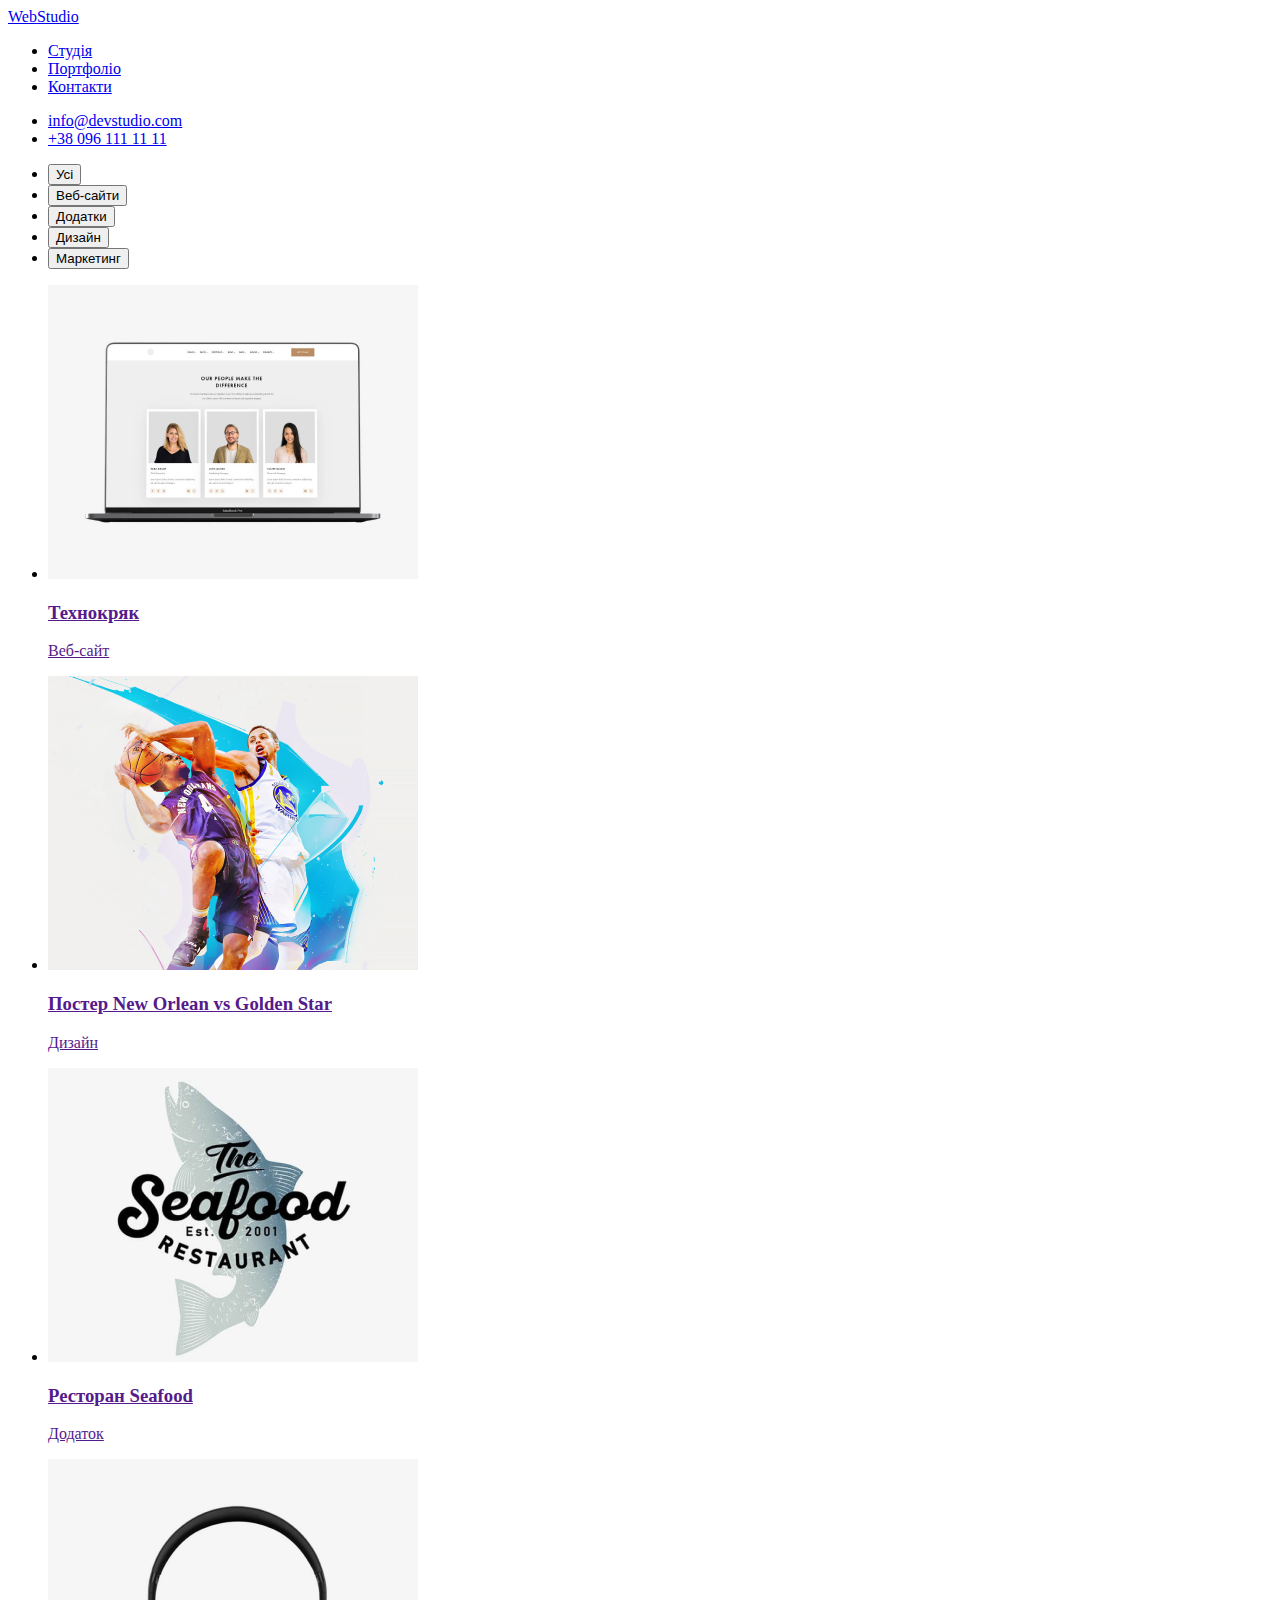
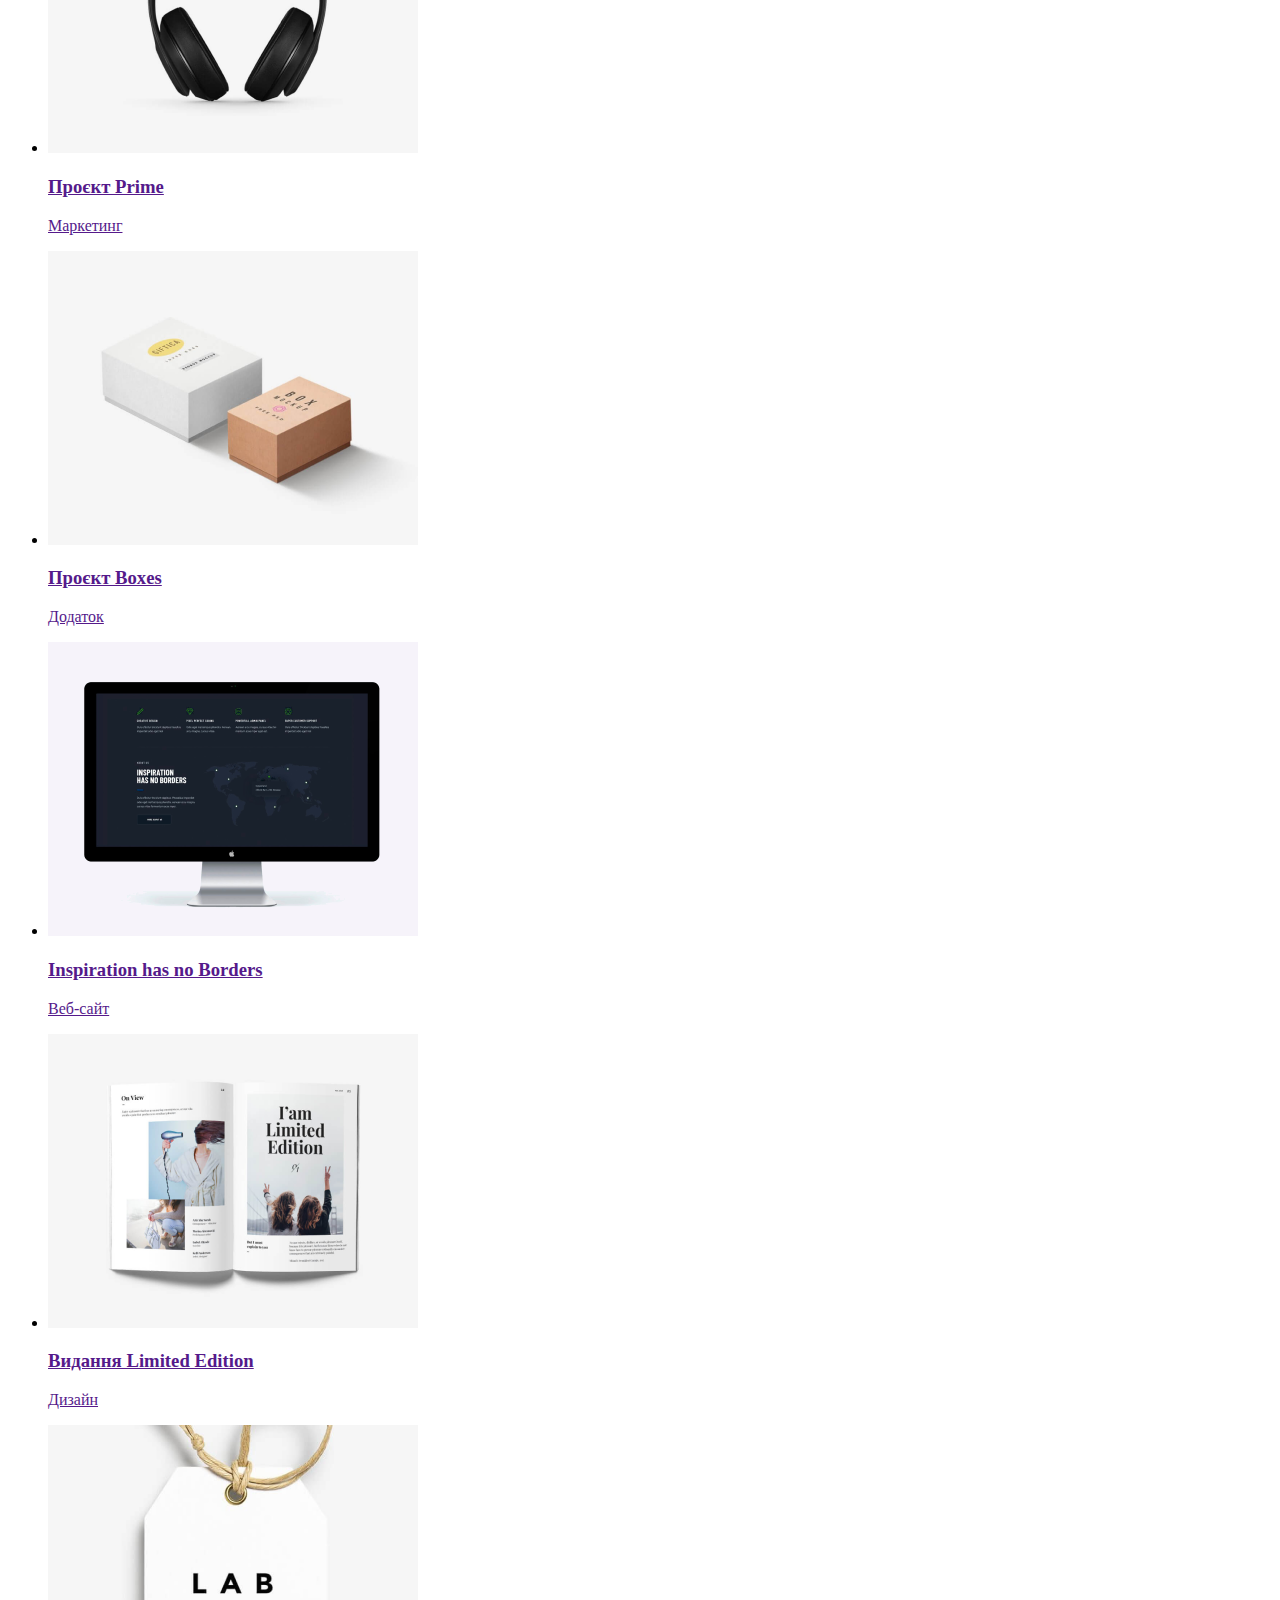
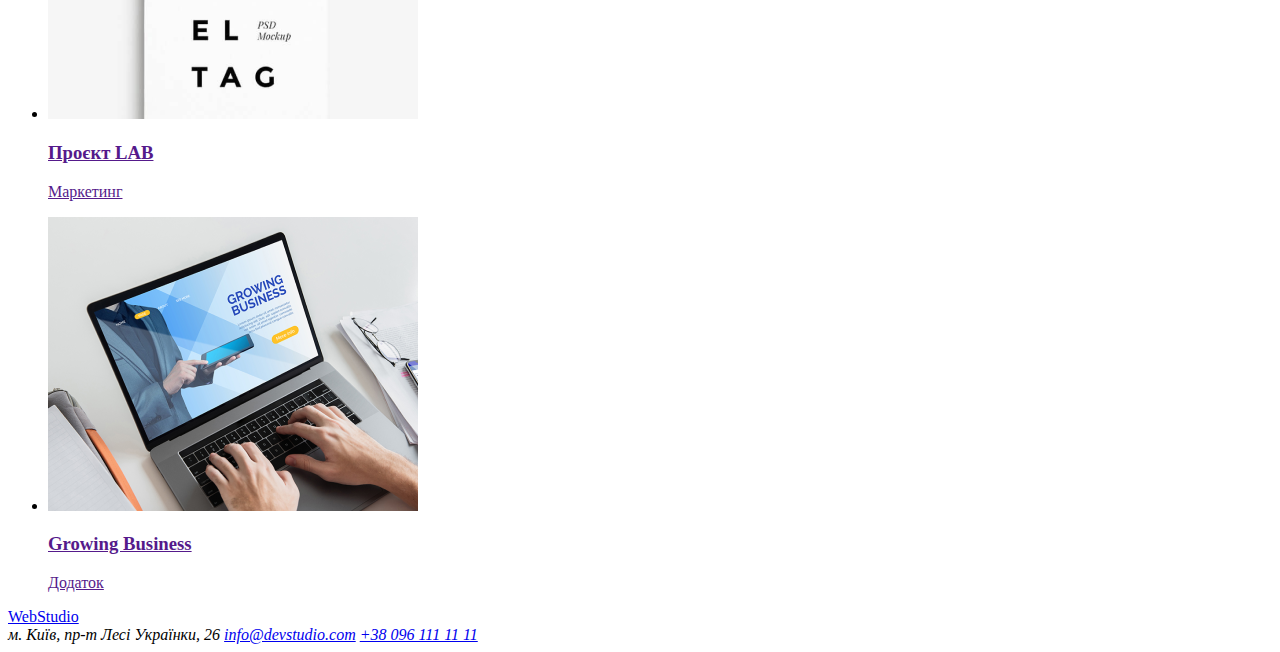
==== commit 2563de02: "Add files via upload" ====
--- a/portfolio.html
+++ b/portfolio.html
@@ -8,142 +8,114 @@
     <link rel="preconnect" href="https://fonts.googleapis.com">
     <link rel="preconnect" href="https://fonts.gstatic.com" crossorigin>
     <link href="https://fonts.googleapis.com/css2?family=Raleway:wght@700&family=Roboto:wght@400;500;700;900&display=swap" rel="stylesheet">
-    <link rel="stylesheet" href="https://cdnjs.cloudflare.com/ajax/libs/modern-normalize/1.1.0/modern-normalize.min.css" integrity="sha512-wpPYUAdjBVSE4KJnH1VR1HeZfpl1ub8YT/NKx4PuQ5NmX2tKuGu6U/JRp5y+Y8XG2tV+wKQpNHVUX03MfMFn9Q==" crossorigin="anonymous" referrerpolicy="no-referrer" />
     <link rel="stylesheet" href="./css/styles.css">
+</head>
 </head>
 <body>
     <header class="page-header">
-        <div class="container header-container">
-            <a class="logo-link link" href="#"><span class="accent">Web</span>Studio</a>
-            <nav class="navigation">
-                <ul class="nav-list list">
-                    <li class="nav-list-item">
-                        <a class="nav-list-link link" href="index.html">Студія</a>
-                    </li>
-                    <li class="nav-list-item">
-                        <a  class="nav-list-link link" href="#"><span class="accent">Портфоліо</span></a>
-                    </li>
-                    <li class="nav-list-item">
-                        <a  class="nav-list-link link" href="#">Контакти</a>
-                    </li>
-                </ul>
-            </nav>
-                <ul class="contacts-list list">
-                    <li class="contact-list-item"><a class="contact-mail link" href="mailto:info@devstudio.com">info@devstudio.com</a></li>
-                    <li class="contact-list-item"><a class="contact-phone link" href="tel:+380961111111">+38 096 111 11 11</a></li>
-                </ul>
-        </div>
+        <a class="logo-link link" href="#"><span class="accent">Web</span>Studio</a>
+        <nav class="navigation">
+            <ul class="nav-list list">
+                <li class="nav-list-item">
+                    <a class="nav-list-link link" href="index.html">Студія</a>
+                </li>
+                <li class="nav-list-item">
+                    <a  class="nav-list-link link" href="#"><span class="accent">Портфоліо</span></a>
+                </li>
+                <li class="nav-list-item">
+                    <a  class="nav-list-link link" href="#">Контакти</a>
+                </li>
+            </ul>
+        </nav>
+        <ul class="list">
+            <li class="project-list-items list"><a class="contact-mail link" href="mailto:info@devstudio.com">info@devstudio.com</a></li>
+            <li class="project-list-items list"><a class="contact-phone link" href="tel:+380961111111">+38 096 111 11 11</a></li>
+        </ul>
     </header>
     <main>
-        <!--Project-->  
-        <section>
-            <div class="container filter-container">
-                <ul class="project-filter">
-                    <li class="list"><button  class="project-filter-button" type="button">Усі</button></li>
-                    <li class="list"><button  class="project-filter-button" type="button">Веб-сайти</button></li>
-                    <li class="list"><button  class="project-filter-button" type="button">Додатки</button></li>
-                    <li class="list"><button  class="project-filter-button" type="button">Дизайн</button></li>
-                    <li class="list"><button  class="project-filter-button" type="button">Маркетинг</button></li>
-                </ul>  
-            </div>
-        </section>
-        <section>
-            <div class="container project-container">
-                <ul class="project-items-list">
-                    <li class="project-list-items list">
-                        <a class="link" href="">
-                            <img src="./images/img-2(1).png" width="370" alt="фото проекту">
-                            <div class="project-list-text">
-                                <h3 class="project-item">Технокряк</h3>
-                                <p class="project-list-item">Веб-сайт</p>
-                            </div>
-                        </a>
-                    </li>
-                    <li class="project-list-items list">
-                        <a class="link" href="">
-                            <img src="./images/img-2(2).png" width="370" alt="фото проекту">
-                            <div class="project-list-text">
-                                <h3 class="project-item">Постер New Orlean vs Golden Star</h3 class="project-item">
-                                    <p class="project-list-item">Дизайн</p>
-                            </div>
-                        </a>
-                    </li>
-                    <li class="project-list-items list">
-                        <a class="link" href="">
-                            <img src="./images/img-2(3).png" width="370" alt="фото проекту">
-                            <div class="project-list-text">
-                                <h3 class="project-item">Ресторан Seafood</h3 class="project-item">
-                                    <p class="project-list-item">Додаток</p>                                
-                            </div>
-                        </a>
-                    </li>
-                    <li class="project-list-items list">
-                        <a class="link" href="">
-                            <img src="./images/img-2(4).png" width="370" alt="фото проекту">
-                            <div class="project-list-text">
-                                <h3 class="project-item">Проєкт Prime</h3 class="project-item">
-                                    <p class="project-list-item">Маркетинг</p>
-                            </div>
-                        </a>
-                    </li>
-                    <li class="project-list-items list">
-                        <a class="link" href="">
-                            <img src="./images/img-2(5).png" width="370" alt="фото проекту">
-                            <div class="project-list-text">
-                                <h3 class="project-item">Проєкт Boxes</h3 class="project-item">
-                                    <p class="project-list-item">Додаток</p>
-                            </div>
-                        </a>
-                    </li>
-                    <li class="project-list-items list">
-                        <a class="link" href="">
-                            <img src="./images/img-2(6).png" width="370" alt="фото проекту">
-                            <div class="project-list-text">
-                                <h3 class="project-item">Inspiration has no Borders</h3 class="project-item">
-                                    <p class="project-list-item">Веб-сайт</p>
-                            </div>
-                        </a>
-                    </li>
-                    <li class="project-list-items list">
-                        <a class="link" href="">
-                            <img src="./images/img-2(7).png" width="370" alt="фото проекту">
-                            <div class="project-list-text">
-                                <h3 class="project-item">Видання Limited Edition</h3 class="project-item">
-                                    <p class="project-list-item">Дизайн</p>
-                            </div>
-                        </a>
-                    </li>
-                    <li class="project-list-items list">
-                        <a class="link" href="">
-                            <img src="./images/img-2(8).png" width="370" alt="фото проекту">
-                            <div class="project-list-text">
-                                <h3 class="project-item">Проєкт LAB</h3 class="project-item">
-                                    <p class="project-list-item">Маркетинг</p>
-                            </div>
-                        </a>
-                    </li>
-                    <li class="project-list-items list">
-                        <a class="link" href="">
-                            <img src="./images/img-2(9).png" width="370" alt="фото проекту">
-                            <div class="project-list-text">
-                                <h3 class="project-item">Growing Business</h3>
-                                <p class="project-list-item">Додаток</p>
-                            </div>
-                        </a>
-                    </li>
-                </ul>                
-            </div>
-        </section>      
+        <!--Project-->
+    <section>
+        <ul class="project-filter">
+            <li class="list"><button  class="project-filter-button" type="button">Усі</button></li>
+            <li class="list"><button  class="project-filter-button" type="button">Веб-сайти</button></li>
+            <li class="list"><button  class="project-filter-button" type="button">Додатки</button></li>
+            <li class="list"><button  class="project-filter-button" type="button">Дизайн</button></li>
+            <li class="list"><button  class="project-filter-button" type="button">Маркетинг</button></li>
+        </ul>    
+        <ul class="project-items-list">
+            <li class="project-list-items list">
+                <a class="link" href="">
+                    <img src="./images/img-2(1).png" width="370" alt="фото проекту">
+                    <h3 class="project-item">Технокряк</h3>
+                    <p class="project-list-item">Веб-сайт</p>
+                </a>
+            </li>
+            <li class="project-list-items list">
+                <a class="link" href="">
+                    <img src="./images/img-2(2).png" width="370" alt="фото проекту">
+                    <h3 class="project-item">Постер New Orlean vs Golden Star</h3 class="project-item">
+                    <p class="project-list-item">Дизайн</p>
+                </a>
+            </li>
+            <li class="project-list-items list">
+                <a class="link" href="">
+                    <img src="./images/img-2(3).png" width="370" alt="фото проекту">
+                    <h3 class="project-item">Ресторан Seafood</h3 class="project-item">
+                    <p class="project-list-item">Додаток</p>
+                </a>
+            </li>
+            <li class="project-list-items list">
+                <a class="link" href="">
+                    <img src="./images/img-2(4).png" width="370" alt="фото проекту">
+                    <h3 class="project-item">Проєкт Prime</h3 class="project-item">
+                    <p class="project-list-item">Маркетинг</p>
+                </a>
+            </li>
+            <li class="project-list-items list">
+                <a class="link" href="">
+                    <img src="./images/img-2(5).png" width="370" alt="фото проекту">
+                    <h3 class="project-item">Проєкт Boxes</h3 class="project-item">
+                    <p class="project-list-item">Додаток</p>
+                </a>
+            </li>
+            <li class="project-list-items list">
+                <a class="link" href="">
+                    <img src="./images/img-2(6).png" width="370" alt="фото проекту">
+                    <h3 class="project-item">Inspiration has no Borders</h3 class="project-item">
+                    <p class="project-list-item">Веб-сайт</p>
+                </a>
+            </li>
+            <li class="project-list-items list">
+                <a class="link" href="">
+                    <img src="./images/img-2(7).png" width="370" alt="фото проекту">
+                    <h3 class="project-item">Видання Limited Edition</h3 class="project-item">
+                    <p class="project-list-item">Дизайн</p>
+                </a>
+            </li>
+            <li class="project-list-items list">
+                <a class="link" href="">
+                    <img src="./images/img-2(8).png" width="370" alt="фото проекту">
+                    <h3 class="project-item">Проєкт LAB</h3 class="project-item">
+                    <p class="project-list-item">Маркетинг</p>
+                </a>
+            </li>
+            <li class="project-list-items list">
+                <a class="link" href="">
+                    <img src="./images/img-2(9).png" width="370" alt="фото проекту">
+                    <h3 class="project-item">Growing Business</h3>
+                    <p class="project-list-item">Додаток</p>
+                </a>
+            </li>
+        </ul>
+    </section>
     </main>
     <footer class="page-footer">
-        <div class="container footer-container">
-            <a class="logo-link link" href="#"><span class="accent">Web</span>Studio</a>
-            <address class="contact-address">
-                <span>м. Київ, пр-т Лесі Українки, 26</span>
-                <a class="contacts link" href="mailto:info@devstudio.com">info@devstudio.com</a>
-                <a class="contacts link" href="tel:+380961111111">+38 096 111 11 11</a>                
-            </address>
-        </div>
+        <a class="logo-link link" href="#"><span class="accent">Web</span>Studio</a>
+        <address class="contact-address">
+            м. Київ, пр-т Лесі Українки, 26
+            <a class="contacts link" href="mailto:info@devstudio.com">info@devstudio.com</a>
+            <a class="contacts link" href="tel:+380961111111">+38 096 111 11 11</a>                
+        </address>
     </footer>
 </body>
 </html>